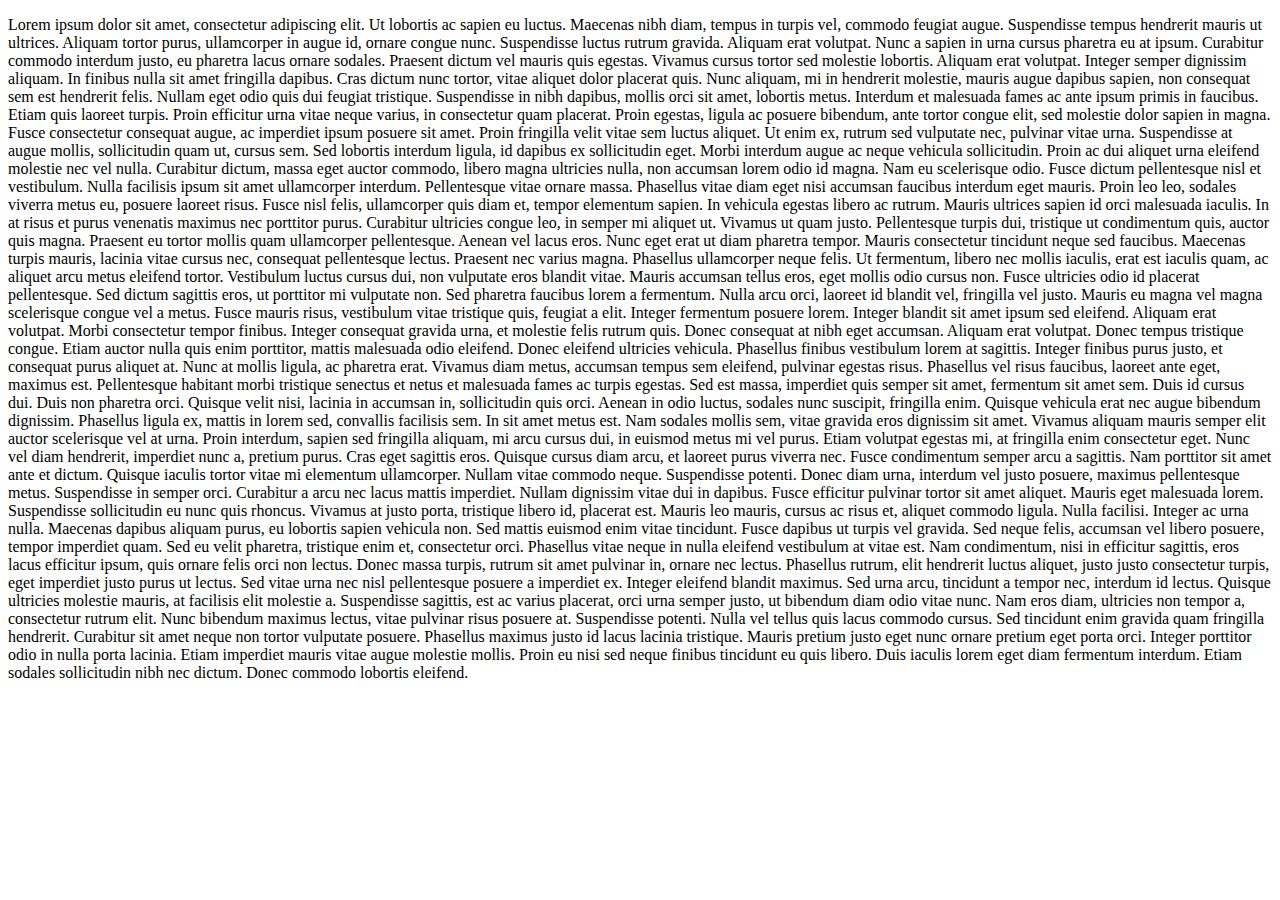
==== index.html @ 649770ff "feat: some pages basics and lorem ipsum to have something" ====
<!DOCTYPE html>
<html lang="fr">
<head>
    <meta charset="UTF-8">
    <meta name="viewport" content="width=device-width, initial-scale=1.0">
    <title>Nyx Portfolio</title>
</head>
<body id="hautDePage">
<header>
<nav id="navbar">

</nav>
</header>
<main>
<div>
    <p>


        Lorem ipsum dolor sit amet, consectetur adipiscing elit. Ut lobortis ac sapien eu luctus. Maecenas nibh diam, tempus in turpis vel, commodo feugiat augue. Suspendisse tempus hendrerit mauris ut ultrices. Aliquam tortor purus, ullamcorper in augue id, ornare congue nunc. Suspendisse luctus rutrum gravida. Aliquam erat volutpat. Nunc a sapien in urna cursus pharetra eu at ipsum. Curabitur commodo interdum justo, eu pharetra lacus ornare sodales. Praesent dictum vel mauris quis egestas. Vivamus cursus tortor sed molestie lobortis. Aliquam erat volutpat. Integer semper dignissim aliquam. In finibus nulla sit amet fringilla dapibus. Cras dictum nunc tortor, vitae aliquet dolor placerat quis.

        Nunc aliquam, mi in hendrerit molestie, mauris augue dapibus sapien, non consequat sem est hendrerit felis. Nullam eget odio quis dui feugiat tristique. Suspendisse in nibh dapibus, mollis orci sit amet, lobortis metus. Interdum et malesuada fames ac ante ipsum primis in faucibus. Etiam quis laoreet turpis. Proin efficitur urna vitae neque varius, in consectetur quam placerat. Proin egestas, ligula ac posuere bibendum, ante tortor congue elit, sed molestie dolor sapien in magna. Fusce consectetur consequat augue, ac imperdiet ipsum posuere sit amet. Proin fringilla velit vitae sem luctus aliquet.

        Ut enim ex, rutrum sed vulputate nec, pulvinar vitae urna. Suspendisse at augue mollis, sollicitudin quam ut, cursus sem. Sed lobortis interdum ligula, id dapibus ex sollicitudin eget. Morbi interdum augue ac neque vehicula sollicitudin. Proin ac dui aliquet urna eleifend molestie nec vel nulla. Curabitur dictum, massa eget auctor commodo, libero magna ultricies nulla, non accumsan lorem odio id magna. Nam eu scelerisque odio. Fusce dictum pellentesque nisl et vestibulum. Nulla facilisis ipsum sit amet ullamcorper interdum. Pellentesque vitae ornare massa. Phasellus vitae diam eget nisi accumsan faucibus interdum eget mauris. Proin leo leo, sodales viverra metus eu, posuere laoreet risus. Fusce nisl felis, ullamcorper quis diam et, tempor elementum sapien. In vehicula egestas libero ac rutrum.

        Mauris ultrices sapien id orci malesuada iaculis. In at risus et purus venenatis maximus nec porttitor purus. Curabitur ultricies congue leo, in semper mi aliquet ut. Vivamus ut quam justo. Pellentesque turpis dui, tristique ut condimentum quis, auctor quis magna. Praesent eu tortor mollis quam ullamcorper pellentesque. Aenean vel lacus eros. Nunc eget erat ut diam pharetra tempor. Mauris consectetur tincidunt neque sed faucibus. Maecenas turpis mauris, lacinia vitae cursus nec, consequat pellentesque lectus. Praesent nec varius magna. Phasellus ullamcorper neque felis. Ut fermentum, libero nec mollis iaculis, erat est iaculis quam, ac aliquet arcu metus eleifend tortor.

        Vestibulum luctus cursus dui, non vulputate eros blandit vitae. Mauris accumsan tellus eros, eget mollis odio cursus non. Fusce ultricies odio id placerat pellentesque. Sed dictum sagittis eros, ut porttitor mi vulputate non. Sed pharetra faucibus lorem a fermentum. Nulla arcu orci, laoreet id blandit vel, fringilla vel justo. Mauris eu magna vel magna scelerisque congue vel a metus. Fusce mauris risus, vestibulum vitae tristique quis, feugiat a elit. Integer fermentum posuere lorem. Integer blandit sit amet ipsum sed eleifend. Aliquam erat volutpat. Morbi consectetur tempor finibus. Integer consequat gravida urna, et molestie felis rutrum quis. Donec consequat at nibh eget accumsan. Aliquam erat volutpat.

        Donec tempus tristique congue. Etiam auctor nulla quis enim porttitor, mattis malesuada odio eleifend. Donec eleifend ultricies vehicula. Phasellus finibus vestibulum lorem at sagittis. Integer finibus purus justo, et consequat purus aliquet at. Nunc at mollis ligula, ac pharetra erat. Vivamus diam metus, accumsan tempus sem eleifend, pulvinar egestas risus. Phasellus vel risus faucibus, laoreet ante eget, maximus est. Pellentesque habitant morbi tristique senectus et netus et malesuada fames ac turpis egestas. Sed est massa, imperdiet quis semper sit amet, fermentum sit amet sem. Duis id cursus dui. Duis non pharetra orci. Quisque velit nisi, lacinia in accumsan in, sollicitudin quis orci. Aenean in odio luctus, sodales nunc suscipit, fringilla enim.

        Quisque vehicula erat nec augue bibendum dignissim. Phasellus ligula ex, mattis in lorem sed, convallis facilisis sem. In sit amet metus est. Nam sodales mollis sem, vitae gravida eros dignissim sit amet. Vivamus aliquam mauris semper elit auctor scelerisque vel at urna. Proin interdum, sapien sed fringilla aliquam, mi arcu cursus dui, in euismod metus mi vel purus. Etiam volutpat egestas mi, at fringilla enim consectetur eget. Nunc vel diam hendrerit, imperdiet nunc a, pretium purus. Cras eget sagittis eros. Quisque cursus diam arcu, et laoreet purus viverra nec. Fusce condimentum semper arcu a sagittis. Nam porttitor sit amet ante et dictum.

        Quisque iaculis tortor vitae mi elementum ullamcorper. Nullam vitae commodo neque. Suspendisse potenti. Donec diam urna, interdum vel justo posuere, maximus pellentesque metus. Suspendisse in semper orci. Curabitur a arcu nec lacus mattis imperdiet. Nullam dignissim vitae dui in dapibus. Fusce efficitur pulvinar tortor sit amet aliquet. Mauris eget malesuada lorem. Suspendisse sollicitudin eu nunc quis rhoncus. Vivamus at justo porta, tristique libero id, placerat est. Mauris leo mauris, cursus ac risus et, aliquet commodo ligula. Nulla facilisi. Integer ac urna nulla.

        Maecenas dapibus aliquam purus, eu lobortis sapien vehicula non. Sed mattis euismod enim vitae tincidunt. Fusce dapibus ut turpis vel gravida. Sed neque felis, accumsan vel libero posuere, tempor imperdiet quam. Sed eu velit pharetra, tristique enim et, consectetur orci. Phasellus vitae neque in nulla eleifend vestibulum at vitae est. Nam condimentum, nisi in efficitur sagittis, eros lacus efficitur ipsum, quis ornare felis orci non lectus. Donec massa turpis, rutrum sit amet pulvinar in, ornare nec lectus. Phasellus rutrum, elit hendrerit luctus aliquet, justo justo consectetur turpis, eget imperdiet justo purus ut lectus. Sed vitae urna nec nisl pellentesque posuere a imperdiet ex. Integer eleifend blandit maximus. Sed urna arcu, tincidunt a tempor nec, interdum id lectus. Quisque ultricies molestie mauris, at facilisis elit molestie a. Suspendisse sagittis, est ac varius placerat, orci urna semper justo, ut bibendum diam odio vitae nunc. Nam eros diam, ultricies non tempor a, consectetur rutrum elit. Nunc bibendum maximus lectus, vitae pulvinar risus posuere at.

        Suspendisse potenti. Nulla vel tellus quis lacus commodo cursus. Sed tincidunt enim gravida quam fringilla hendrerit. Curabitur sit amet neque non tortor vulputate posuere. Phasellus maximus justo id lacus lacinia tristique. Mauris pretium justo eget nunc ornare pretium eget porta orci. Integer porttitor odio in nulla porta lacinia. Etiam imperdiet mauris vitae augue molestie mollis. Proin eu nisi sed neque finibus tincidunt eu quis libero. Duis iaculis lorem eget diam fermentum interdum. Etiam sodales sollicitudin nibh nec dictum. Donec commodo lobortis eleifend.
    </p>
</div>
</main>
<footer>

</footer>
</body>
</html>
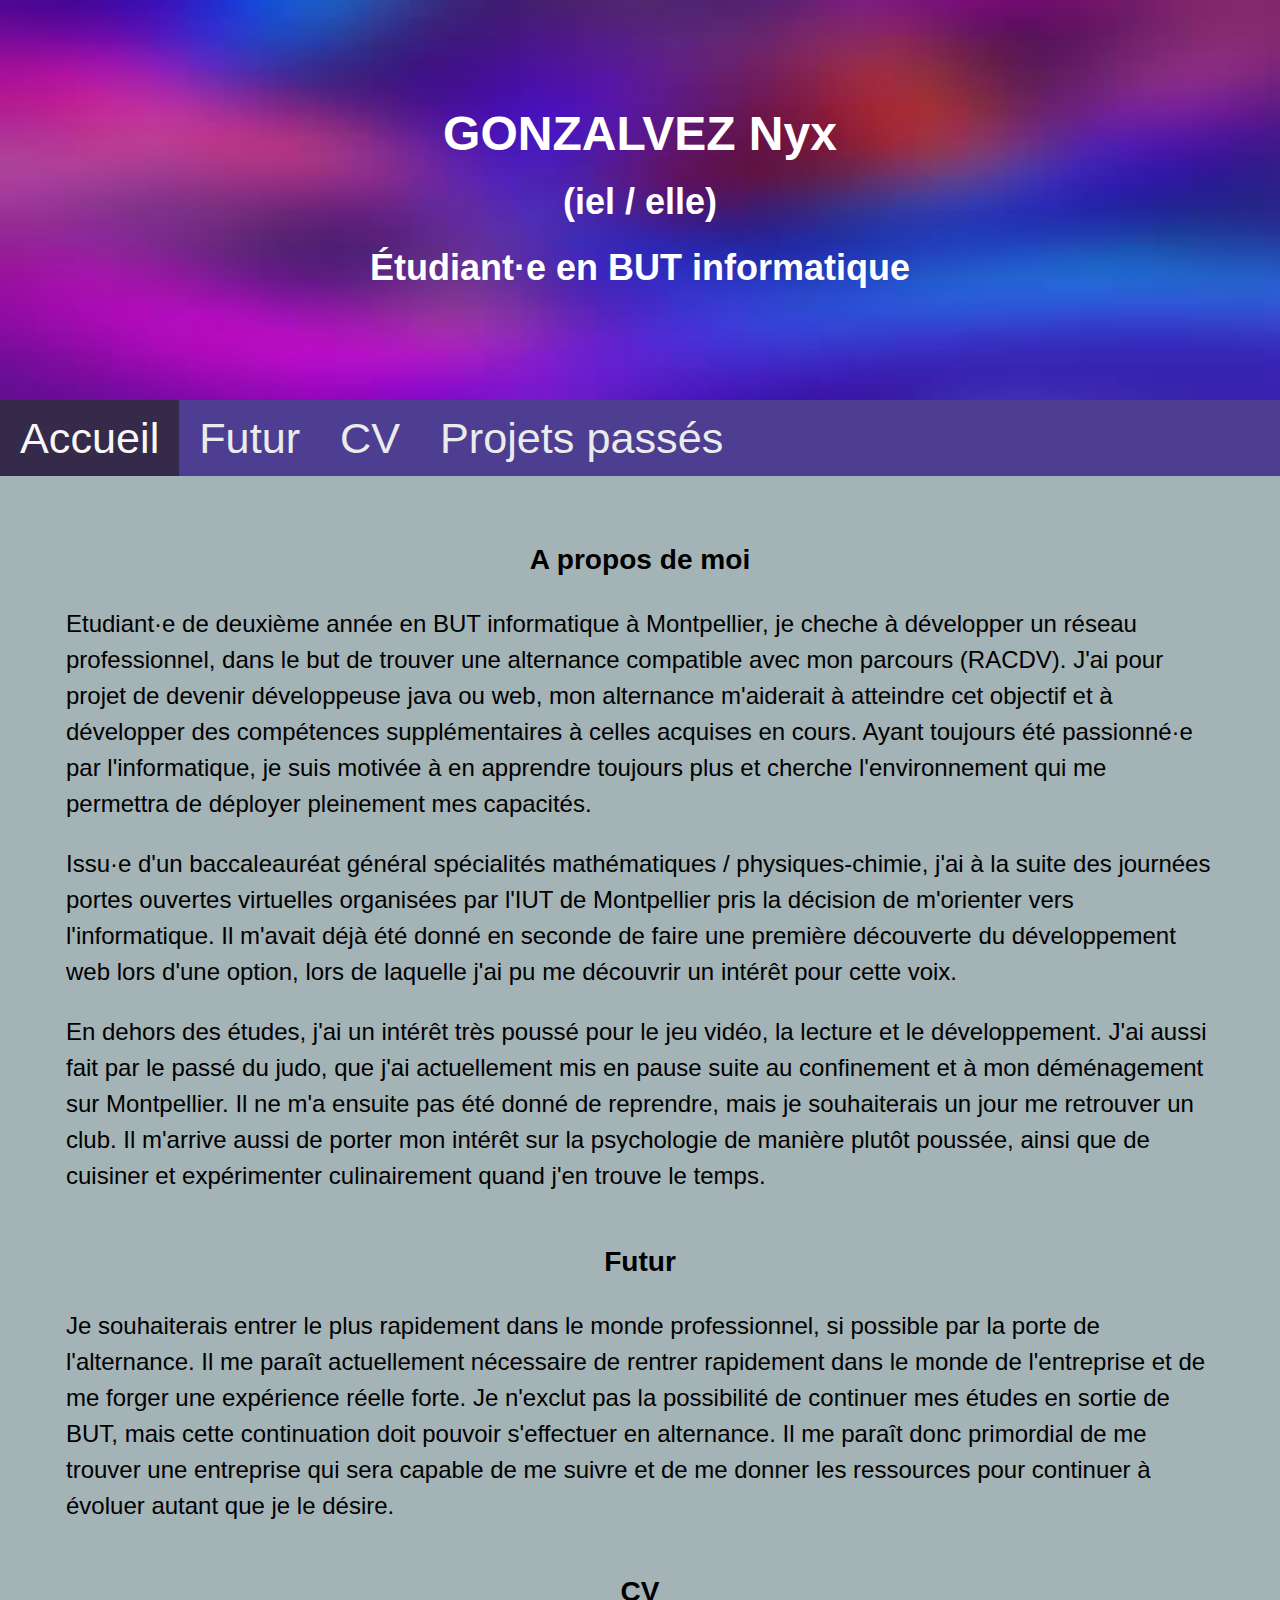
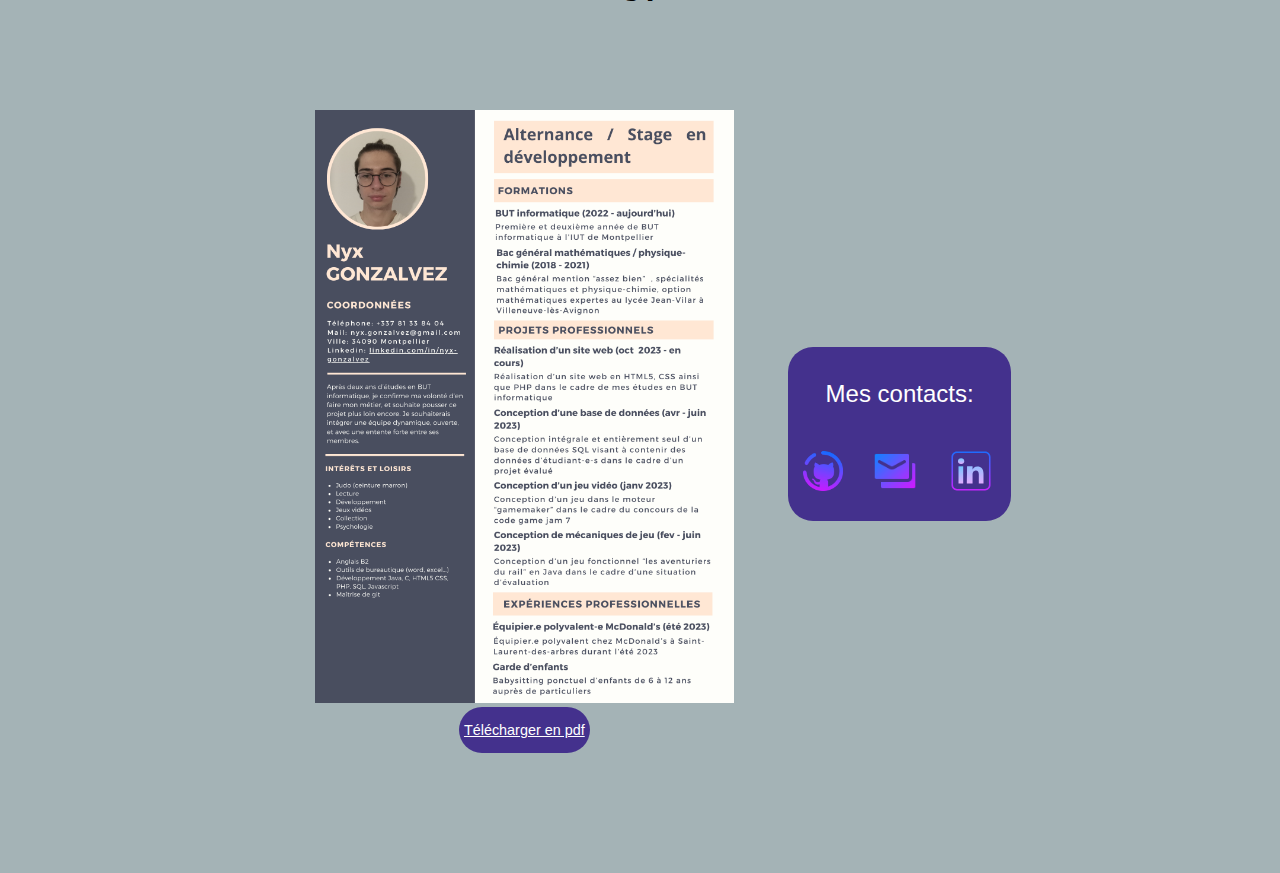
==== commit 34f77e68: "feat: website base" ====
--- a/index.html
+++ b/index.html
@@ -3,43 +3,104 @@
 <head>
     <meta charset="UTF-8">
     <meta name="viewport" content="width=device-width, initial-scale=1.0">
+    <link rel="stylesheet" type="text/css" href="ressources/css/styles.css">
     <title>Nyx Portfolio</title>
 </head>
 <body id="hautDePage">
 <header>
-<nav id="navbar">
-
-</nav>
+    <div class="top-container">
+        <img class="top-image" src="ressources/img/background.jpg" alt="" draggable="false">
+        <div class="top-content">
+            <h1>GONZALVEZ Nyx</h1>
+            <h2>(iel / elle)</h2>
+            <h2>Étudiant·e en BUT informatique</h2>
+        </div>
+    </div>
 </header>
 <main>
-<div>
-    <p>
+    <nav id="navbar">
+        <div>
+            <a class="active" href="#hautDePage">Accueil</a>
+        </div>
+        <div>
+            <a href="#futur">Futur</a>
+        </div>
+        <div>
+            <a href="#cv">CV</a>
+        </div>
+        <div>
+            <a href="index.html">Projets passés</a>
+        </div>
+    </nav>
+    <article>
+        <div>
+            <h3>A propos de moi</h3>
+            <p>
+                Etudiant·e de deuxième année en BUT informatique à Montpellier, je cheche à développer un réseau
+                professionnel, dans le but de trouver une alternance compatible avec mon
+                parcours (RACDV). J'ai pour projet de devenir développeuse java ou web, mon alternance
+                m'aiderait à atteindre cet objectif et à développer des compétences supplémentaires à celles acquises en
+                cours. Ayant toujours été passionné·e par l'informatique, je suis motivée à en apprendre toujours plus
+                et cherche l'environnement qui me permettra de déployer pleinement mes capacités.
+            </p>
 
+            <p>
+                Issu·e d'un baccaleauréat général spécialités mathématiques / physiques-chimie, j'ai à la suite des
+                journées portes ouvertes virtuelles organisées par l'IUT de Montpellier pris la décision de m'orienter
+                vers l'informatique. Il m'avait déjà été donné en seconde de faire une première découverte du
+                développement web lors d'une option, lors de laquelle j'ai pu me découvrir un intérêt pour cette voix.
+            </p>
 
-        Lorem ipsum dolor sit amet, consectetur adipiscing elit. Ut lobortis ac sapien eu luctus. Maecenas nibh diam, tempus in turpis vel, commodo feugiat augue. Suspendisse tempus hendrerit mauris ut ultrices. Aliquam tortor purus, ullamcorper in augue id, ornare congue nunc. Suspendisse luctus rutrum gravida. Aliquam erat volutpat. Nunc a sapien in urna cursus pharetra eu at ipsum. Curabitur commodo interdum justo, eu pharetra lacus ornare sodales. Praesent dictum vel mauris quis egestas. Vivamus cursus tortor sed molestie lobortis. Aliquam erat volutpat. Integer semper dignissim aliquam. In finibus nulla sit amet fringilla dapibus. Cras dictum nunc tortor, vitae aliquet dolor placerat quis.
+            <p>
+                En dehors des études, j'ai un intérêt très poussé pour le jeu vidéo, la lecture et le développement.
+                J'ai aussi fait par le passé du judo, que j'ai actuellement mis en pause suite au confinement et à mon
+                déménagement sur Montpellier. Il ne m'a ensuite pas été donné de reprendre, mais je souhaiterais un jour
+                me retrouver un club. Il m'arrive aussi de porter mon intérêt sur la psychologie de manière plutôt
+                poussée, ainsi que de cuisiner et expérimenter culinairement quand j'en trouve le temps.
+            </p>
+        </div>
 
-        Nunc aliquam, mi in hendrerit molestie, mauris augue dapibus sapien, non consequat sem est hendrerit felis. Nullam eget odio quis dui feugiat tristique. Suspendisse in nibh dapibus, mollis orci sit amet, lobortis metus. Interdum et malesuada fames ac ante ipsum primis in faucibus. Etiam quis laoreet turpis. Proin efficitur urna vitae neque varius, in consectetur quam placerat. Proin egestas, ligula ac posuere bibendum, ante tortor congue elit, sed molestie dolor sapien in magna. Fusce consectetur consequat augue, ac imperdiet ipsum posuere sit amet. Proin fringilla velit vitae sem luctus aliquet.
+        <div id="futur">
+            <h3>Futur</h3>
 
-        Ut enim ex, rutrum sed vulputate nec, pulvinar vitae urna. Suspendisse at augue mollis, sollicitudin quam ut, cursus sem. Sed lobortis interdum ligula, id dapibus ex sollicitudin eget. Morbi interdum augue ac neque vehicula sollicitudin. Proin ac dui aliquet urna eleifend molestie nec vel nulla. Curabitur dictum, massa eget auctor commodo, libero magna ultricies nulla, non accumsan lorem odio id magna. Nam eu scelerisque odio. Fusce dictum pellentesque nisl et vestibulum. Nulla facilisis ipsum sit amet ullamcorper interdum. Pellentesque vitae ornare massa. Phasellus vitae diam eget nisi accumsan faucibus interdum eget mauris. Proin leo leo, sodales viverra metus eu, posuere laoreet risus. Fusce nisl felis, ullamcorper quis diam et, tempor elementum sapien. In vehicula egestas libero ac rutrum.
+            <p>
+                Je souhaiterais entrer le plus rapidement dans le monde professionnel, si possible par la porte de
+                l'alternance. Il me paraît actuellement nécessaire de rentrer rapidement dans le monde de l'entreprise
+                et de me forger une expérience réelle forte. Je n'exclut pas la possibilité de continuer mes études en
+                sortie de BUT, mais cette continuation doit pouvoir s'effectuer en alternance. Il me paraît donc
+                primordial de me trouver une entreprise qui sera capable de me suivre et de me donner les ressources
+                pour continuer à évoluer autant que je le désire.
+            </p>
+        </div>
 
-        Mauris ultrices sapien id orci malesuada iaculis. In at risus et purus venenatis maximus nec porttitor purus. Curabitur ultricies congue leo, in semper mi aliquet ut. Vivamus ut quam justo. Pellentesque turpis dui, tristique ut condimentum quis, auctor quis magna. Praesent eu tortor mollis quam ullamcorper pellentesque. Aenean vel lacus eros. Nunc eget erat ut diam pharetra tempor. Mauris consectetur tincidunt neque sed faucibus. Maecenas turpis mauris, lacinia vitae cursus nec, consequat pellentesque lectus. Praesent nec varius magna. Phasellus ullamcorper neque felis. Ut fermentum, libero nec mollis iaculis, erat est iaculis quam, ac aliquet arcu metus eleifend tortor.
+        <div id="cv">
+            <h3>CV</h3>
 
-        Vestibulum luctus cursus dui, non vulputate eros blandit vitae. Mauris accumsan tellus eros, eget mollis odio cursus non. Fusce ultricies odio id placerat pellentesque. Sed dictum sagittis eros, ut porttitor mi vulputate non. Sed pharetra faucibus lorem a fermentum. Nulla arcu orci, laoreet id blandit vel, fringilla vel justo. Mauris eu magna vel magna scelerisque congue vel a metus. Fusce mauris risus, vestibulum vitae tristique quis, feugiat a elit. Integer fermentum posuere lorem. Integer blandit sit amet ipsum sed eleifend. Aliquam erat volutpat. Morbi consectetur tempor finibus. Integer consequat gravida urna, et molestie felis rutrum quis. Donec consequat at nibh eget accumsan. Aliquam erat volutpat.
+            <div class="cv-container">
+                <div class="cv">
+                    <img src="ressources/img/CV-Nyx.png" alt="CV de Nyx GONZALVEZ">
+                    <a class="download" href="ressources/pdf/cv-nyx.pdf" download>Télécharger en pdf</a>
+                </div>
 
-        Donec tempus tristique congue. Etiam auctor nulla quis enim porttitor, mattis malesuada odio eleifend. Donec eleifend ultricies vehicula. Phasellus finibus vestibulum lorem at sagittis. Integer finibus purus justo, et consequat purus aliquet at. Nunc at mollis ligula, ac pharetra erat. Vivamus diam metus, accumsan tempus sem eleifend, pulvinar egestas risus. Phasellus vel risus faucibus, laoreet ante eget, maximus est. Pellentesque habitant morbi tristique senectus et netus et malesuada fames ac turpis egestas. Sed est massa, imperdiet quis semper sit amet, fermentum sit amet sem. Duis id cursus dui. Duis non pharetra orci. Quisque velit nisi, lacinia in accumsan in, sollicitudin quis orci. Aenean in odio luctus, sodales nunc suscipit, fringilla enim.
+                <div class="cv-aside">
+                    <p>Mes contacts:</p>
+                    <a href="https://github.com/Nyx-go"><img class="imgContacts github" src="ressources/img/github.png"
+                                                             alt="github"></a>
+                    <a href="mailto:nyx.gonzalvez@gmail.com"><img class="imgContacts" src="ressources/img/mail.png"
+                                                                  alt="github"></a>
+                    <a href="https://www.linkedin.com/in/nyx-gonzalvez/"><img class="imgContacts"
+                                                                              src="ressources/img/Linkedin.svg"
+                                                                              alt="github"></a>
+                </div>
+            </div>
 
-        Quisque vehicula erat nec augue bibendum dignissim. Phasellus ligula ex, mattis in lorem sed, convallis facilisis sem. In sit amet metus est. Nam sodales mollis sem, vitae gravida eros dignissim sit amet. Vivamus aliquam mauris semper elit auctor scelerisque vel at urna. Proin interdum, sapien sed fringilla aliquam, mi arcu cursus dui, in euismod metus mi vel purus. Etiam volutpat egestas mi, at fringilla enim consectetur eget. Nunc vel diam hendrerit, imperdiet nunc a, pretium purus. Cras eget sagittis eros. Quisque cursus diam arcu, et laoreet purus viverra nec. Fusce condimentum semper arcu a sagittis. Nam porttitor sit amet ante et dictum.
-
-        Quisque iaculis tortor vitae mi elementum ullamcorper. Nullam vitae commodo neque. Suspendisse potenti. Donec diam urna, interdum vel justo posuere, maximus pellentesque metus. Suspendisse in semper orci. Curabitur a arcu nec lacus mattis imperdiet. Nullam dignissim vitae dui in dapibus. Fusce efficitur pulvinar tortor sit amet aliquet. Mauris eget malesuada lorem. Suspendisse sollicitudin eu nunc quis rhoncus. Vivamus at justo porta, tristique libero id, placerat est. Mauris leo mauris, cursus ac risus et, aliquet commodo ligula. Nulla facilisi. Integer ac urna nulla.
-
-        Maecenas dapibus aliquam purus, eu lobortis sapien vehicula non. Sed mattis euismod enim vitae tincidunt. Fusce dapibus ut turpis vel gravida. Sed neque felis, accumsan vel libero posuere, tempor imperdiet quam. Sed eu velit pharetra, tristique enim et, consectetur orci. Phasellus vitae neque in nulla eleifend vestibulum at vitae est. Nam condimentum, nisi in efficitur sagittis, eros lacus efficitur ipsum, quis ornare felis orci non lectus. Donec massa turpis, rutrum sit amet pulvinar in, ornare nec lectus. Phasellus rutrum, elit hendrerit luctus aliquet, justo justo consectetur turpis, eget imperdiet justo purus ut lectus. Sed vitae urna nec nisl pellentesque posuere a imperdiet ex. Integer eleifend blandit maximus. Sed urna arcu, tincidunt a tempor nec, interdum id lectus. Quisque ultricies molestie mauris, at facilisis elit molestie a. Suspendisse sagittis, est ac varius placerat, orci urna semper justo, ut bibendum diam odio vitae nunc. Nam eros diam, ultricies non tempor a, consectetur rutrum elit. Nunc bibendum maximus lectus, vitae pulvinar risus posuere at.
-
-        Suspendisse potenti. Nulla vel tellus quis lacus commodo cursus. Sed tincidunt enim gravida quam fringilla hendrerit. Curabitur sit amet neque non tortor vulputate posuere. Phasellus maximus justo id lacus lacinia tristique. Mauris pretium justo eget nunc ornare pretium eget porta orci. Integer porttitor odio in nulla porta lacinia. Etiam imperdiet mauris vitae augue molestie mollis. Proin eu nisi sed neque finibus tincidunt eu quis libero. Duis iaculis lorem eget diam fermentum interdum. Etiam sodales sollicitudin nibh nec dictum. Donec commodo lobortis eleifend.
-    </p>
-</div>
+        </div>
+    </article>
 </main>
 <footer>
 
 </footer>
+
+<script src="ressources/js/script.js"></script>
 </body>
 </html>--- a/ressources/css/styles.css
+++ b/ressources/css/styles.css
@@ -0,0 +1,131 @@
+/* Style the navbar */
+#navbar {
+    overflow: hidden;
+    background-color: #44318D;
+    opacity: 90%;
+    top: 0;
+    position: sticky;
+}
+
+/* Navbar links */
+#navbar a {
+    float: left;
+    display: block;
+    color: #f2f2f2;
+    text-align: center;
+    padding: 20px;
+    text-decoration: none;
+    font-size: 180%;
+}
+
+header {
+    top: 0;
+}
+
+#navbar a.active {
+    background-color: #2A1B3D;
+    color: white;
+}
+
+#navbar a:hover {
+    background-color:#D83F87;
+}
+
+.top-image {
+    width: 100%;
+    height: 100%;
+}
+
+.top-content {
+    text-align: center;
+    position: absolute;
+    top: 50%;
+    left:50%;
+    color: white;
+    transform: translate(-50%,-50%);
+    overflow: auto;
+}
+
+.top-container {
+    position: relative;
+    height: 400px;
+}
+
+/* Page content */
+article {
+    padding: 16px;
+    text-justify: inter-word;
+}
+
+body {
+    background-color: #A4B3B6;
+    margin: auto;
+    line-height: 150%;
+    font-family: sans-serif;
+    font-size: 150%;
+}
+
+footer {
+    background-color: #44318D;
+    display: flex;
+    align-items: center;
+    justify-content: center;
+    color: white;
+    font-size: 150%;
+}
+
+.imgContacts {
+    width: 50px;
+    height: 50px;
+    margin: 10px;
+}
+
+.imgContacts.github {
+    width: 40px;
+    height: 40px;
+    margin-bottom: 15px;
+}
+
+h3 {
+    text-align: center;
+}
+
+article div {
+    margin: 50px;
+}
+
+.cv {
+    width: 40%;
+    display: flex;
+    flex-direction: column;
+    align-items: center;
+}
+
+.cv>img {
+    width: 100%;
+}
+
+.cv-container {
+    display: flex;
+    flex-direction: row;
+    align-items: center;
+    justify-content: center;
+}
+
+.cv-aside {
+    text-align: center;
+    background-color: #44318D;
+    color: white;
+    border-radius: 25px;
+    padding: 5px;
+    margin: 4px;
+}
+
+.download {
+    font-size: 60%;
+    background-color: #44318D;
+    color: white;
+    border-radius: 25px;
+    padding: 5px;
+    margin: 4px;
+}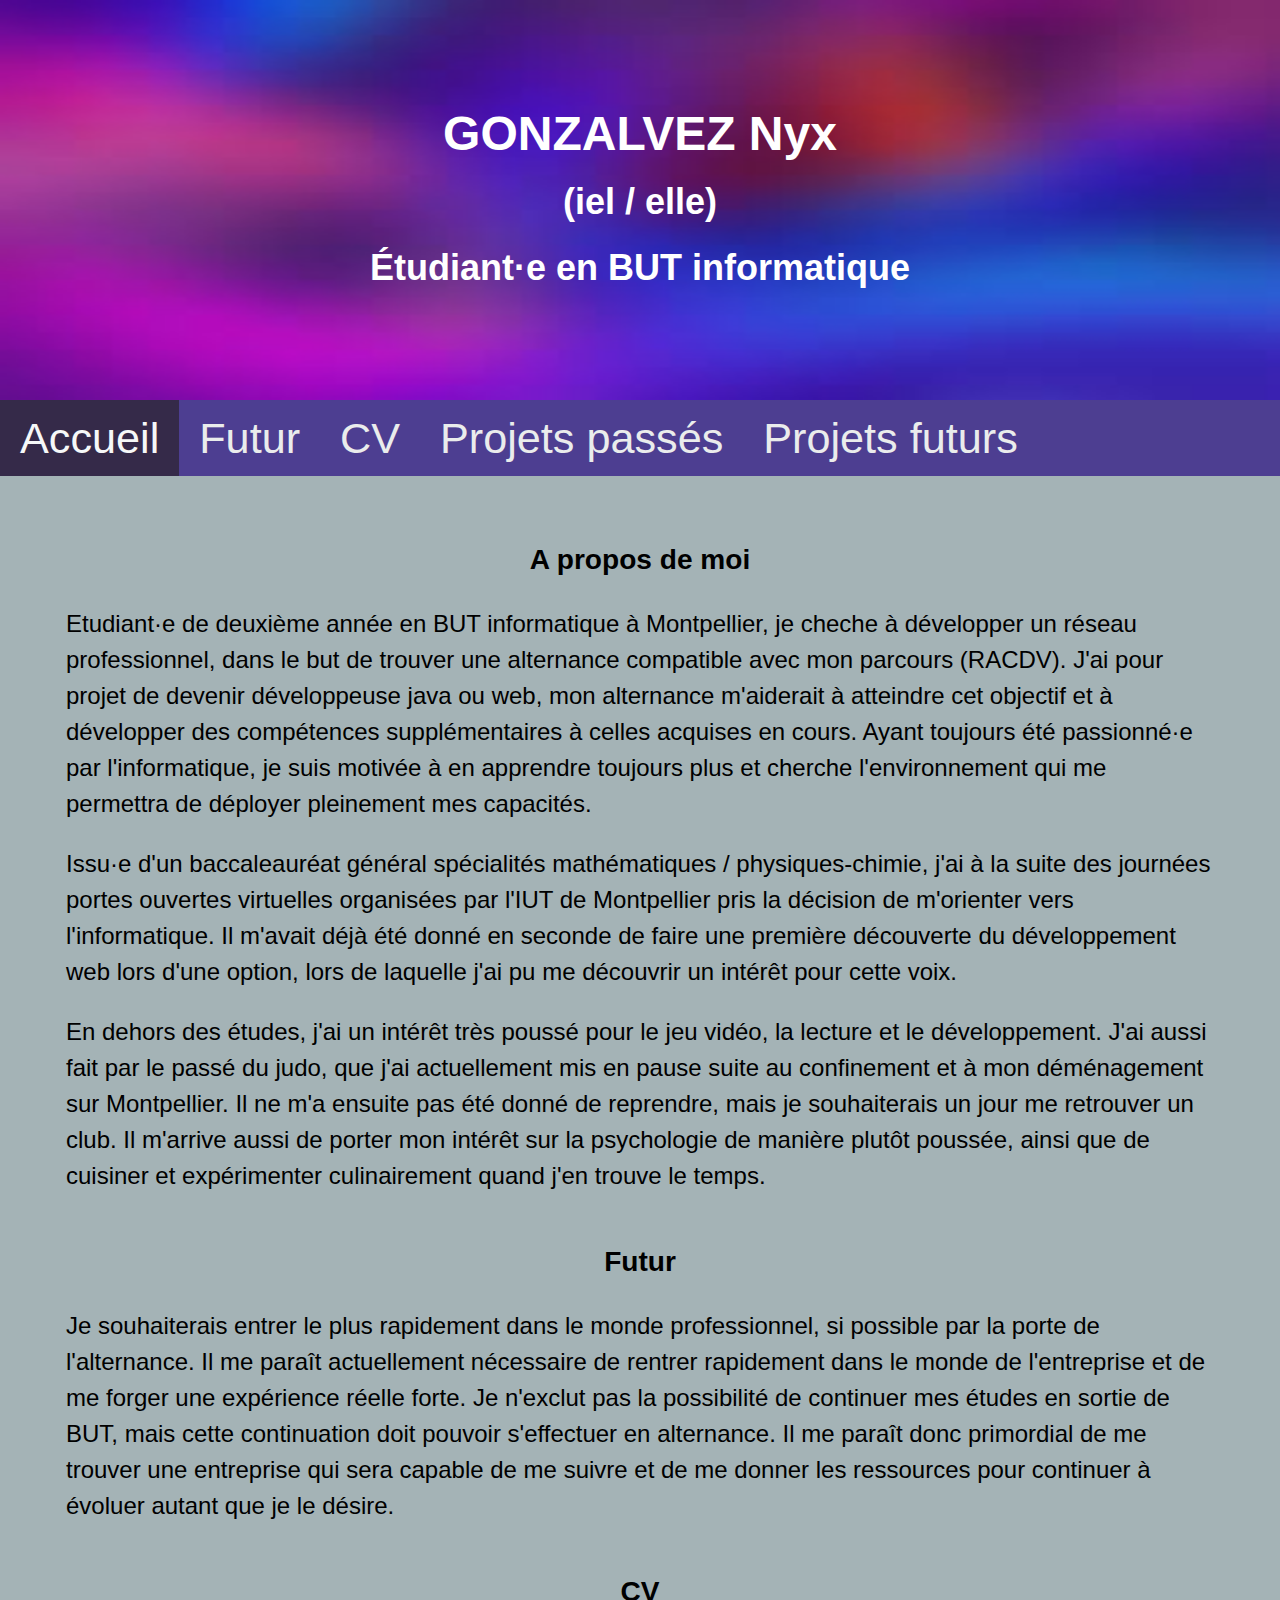
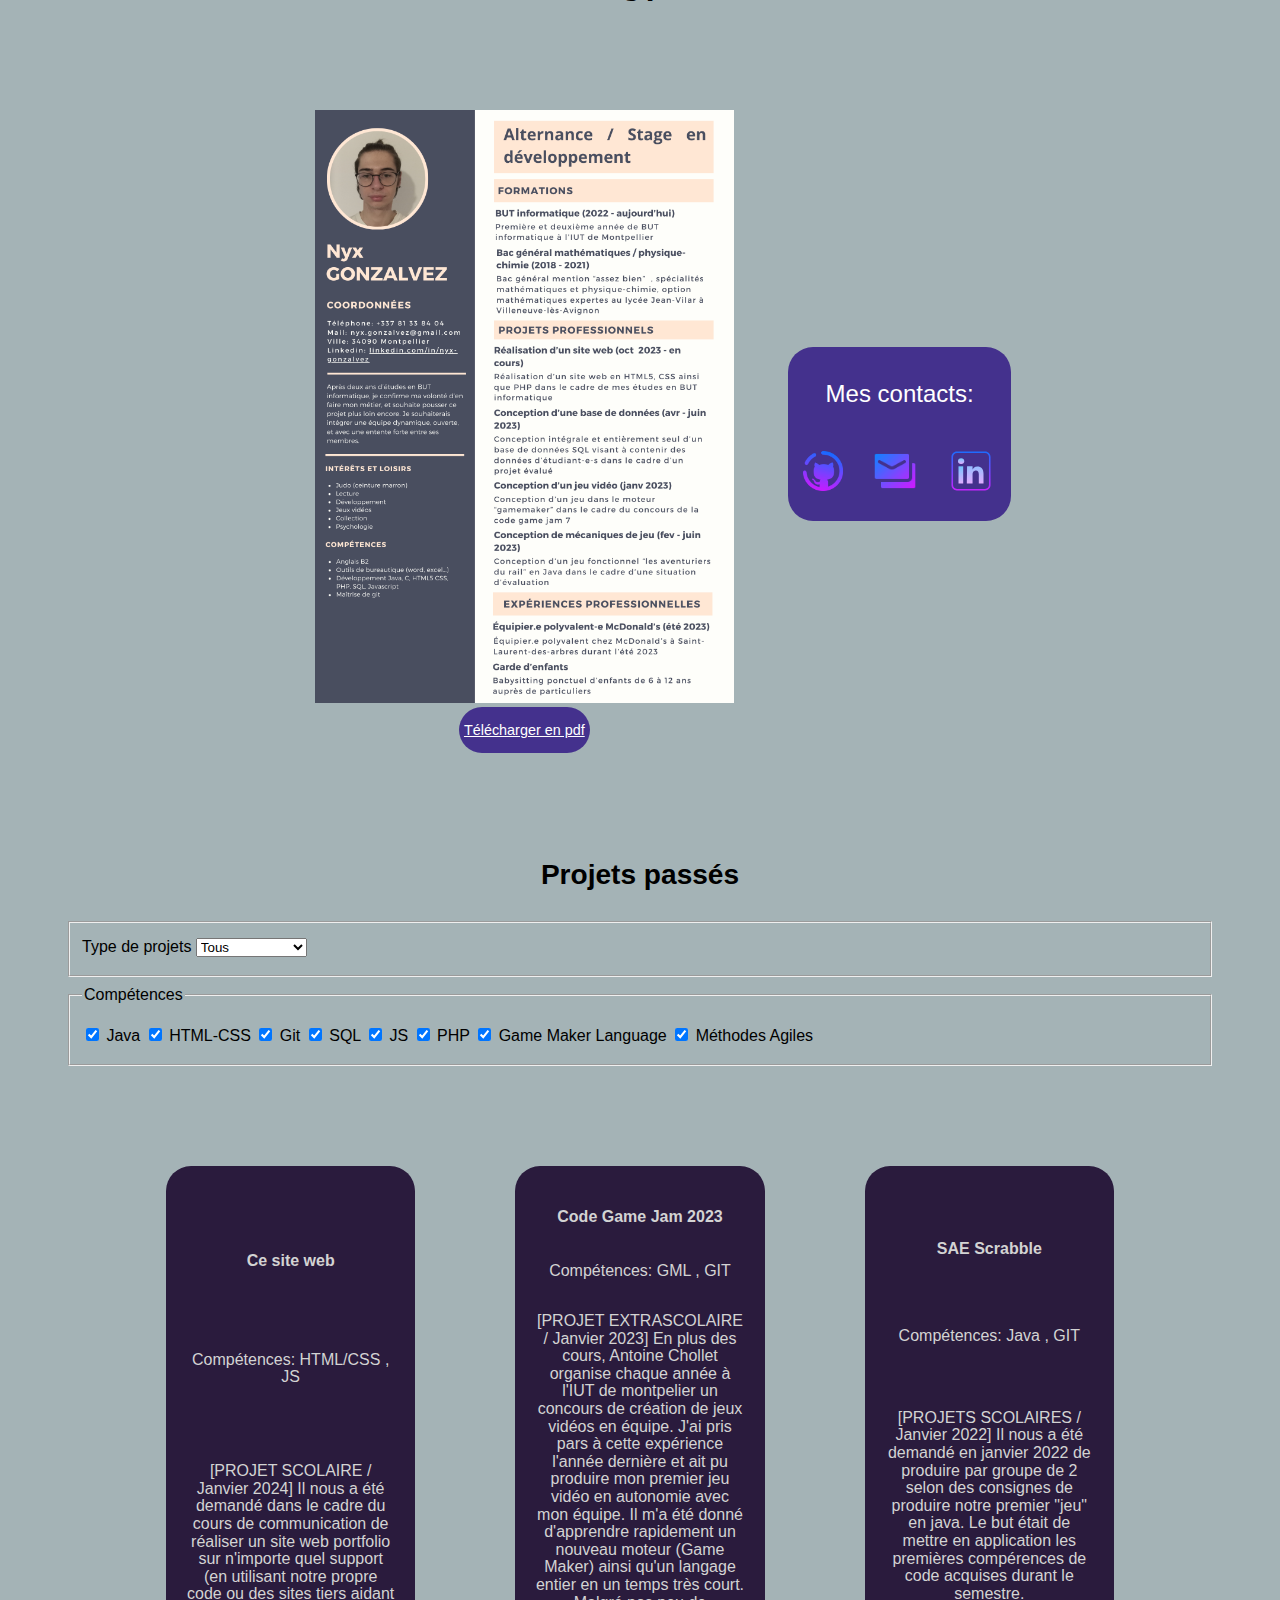
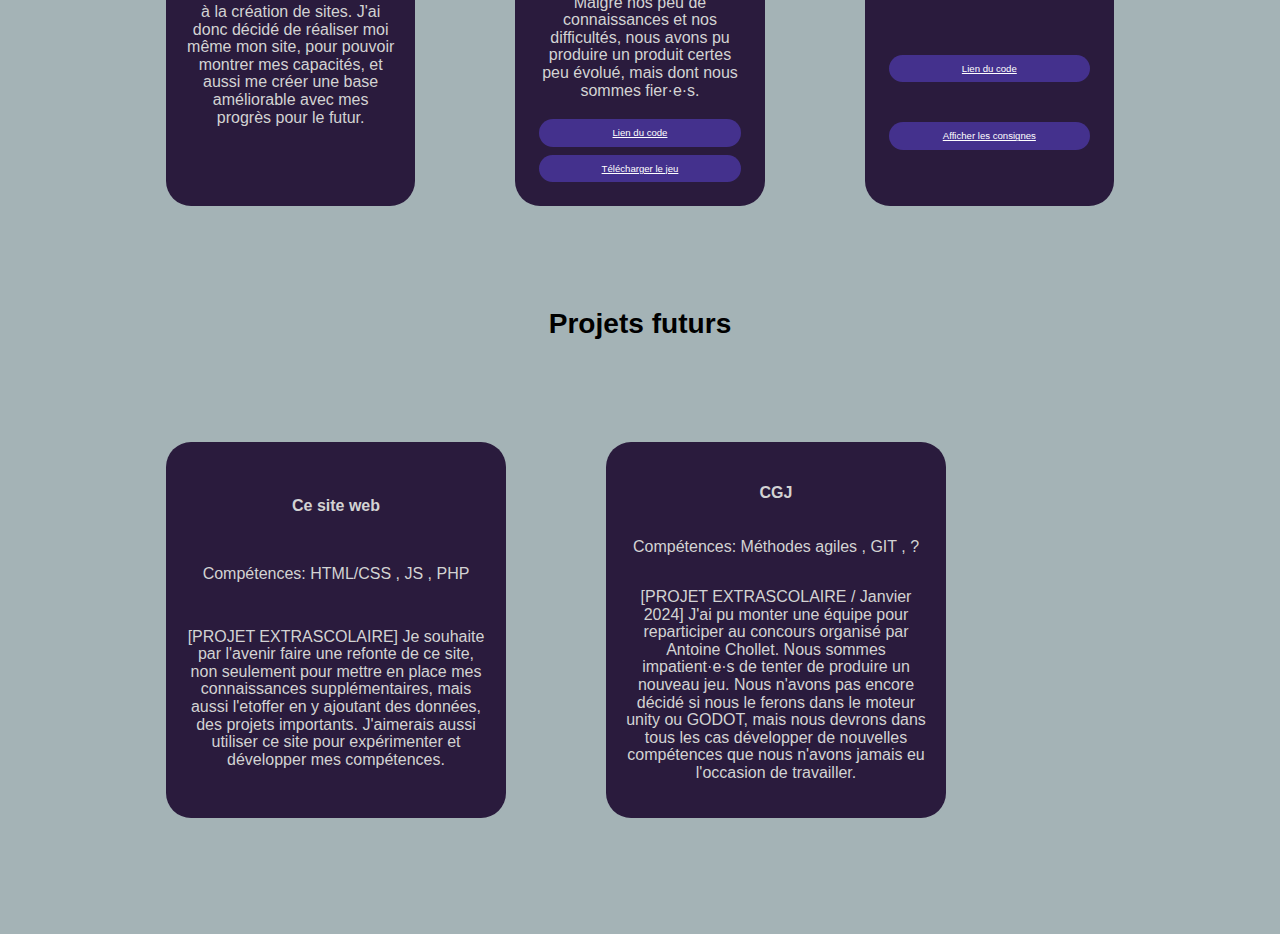
==== commit 1e5981fe: "feat: projects" ====
--- a/index.html
+++ b/index.html
@@ -29,7 +29,10 @@
             <a href="#cv">CV</a>
         </div>
         <div>
-            <a href="index.html">Projets passés</a>
+            <a href="#projetsPassés">Projets passés</a>
+        </div>
+        <div>
+            <a href="#projetsFuturs">Projets futurs</a>
         </div>
     </nav>
     <article>
@@ -79,7 +82,7 @@
             <div class="cv-container">
                 <div class="cv">
                     <img src="ressources/img/CV-Nyx.png" alt="CV de Nyx GONZALVEZ">
-                    <a class="download" href="ressources/pdf/cv-nyx.pdf" download>Télécharger en pdf</a>
+                    <a class="specialLink" href="ressources/pdf/cv-nyx.pdf" download>Télécharger en pdf</a>
                 </div>
 
                 <div class="cv-aside">
@@ -93,6 +96,129 @@
                                                                               alt="github"></a>
                 </div>
             </div>
+        </div>
+
+        <div id="projetsPassés">
+            <h3>Projets passés</h3>
+
+            <form>
+                <fieldset>
+                    <label for="type">Type de projets</label>
+                    <select id="type">
+                        <option value="Tous" selected>Tous</option>
+                        <option value="Scolaires">Scolaires</option>
+                        <option value="Extrascolaires">Extra-scolaires</option>
+                    </select>
+                </fieldset>
+
+                <fieldset>
+                    <legend>Compétences</legend>
+                    <input type="checkbox" id="Java" checked>
+                    <label for="Java">Java</label>
+                    <input type="checkbox" id="HTML-CSS" checked>
+                    <label for="HTML-CSS">HTML-CSS</label>
+                    <input type="checkbox" id="Git" checked>
+                    <label for="Git">Git</label>
+                    <input type="checkbox" id="SQL" checked>
+                    <label for="SQL">SQL</label>
+                    <input type="checkbox" id="JS" checked>
+                    <label for="JS">JS</label>
+                    <input type="checkbox" id="PHP" checked>
+                    <label for="PHP">PHP</label>
+                    <input type="checkbox" id="GML" checked>
+                    <label for="GML">Game Maker Language</label>
+                    <input type="checkbox" id="MA" checked>
+                    <label for="MA">Méthodes Agiles</label>
+                    <!--<input type="checkbox" id="">
+                    <label for=""></label>-->
+                </fieldset>
+            </form>
+
+            <div class="projectsContainer">
+                <div class="projectContainer pScolaire pHTML-CSS pJS">
+                    <h4>Ce site web</h4>
+
+                    <p class="pCompetence">Compétences: HTML/CSS , JS</p>
+
+                    <p>
+                        [PROJET SCOLAIRE / Janvier 2024] Il nous a été demandé dans le cadre du cours de communication
+                        de
+                        réaliser un site web portfolio sur n'importe quel support (en utilisant notre propre code ou des
+                        sites tiers aidant à la création de sites. J'ai donc décidé de réaliser moi même mon site, pour
+                        pouvoir montrer mes capacités, et aussi me créer une base améliorable avec mes progrès pour le
+                        futur.
+                    </p>
+                </div>
+
+                <div class="projectContainer pExtrascolaire pGML pGIT">
+                    <h4>Code Game Jam 2023</h4>
+
+                    <p class="pCompetence">Compétences: GML , GIT</p>
+
+                    <p>
+                        [PROJET EXTRASCOLAIRE / Janvier 2023] En plus des cours, Antoine Chollet organise chaque année à
+                        l'IUT de montpelier un concours de création de jeux vidéos en équipe. J'ai pris pars à cette
+                        expérience l'année dernière et ait pu produire mon premier jeu vidéo en autonomie avec mon
+                        équipe. Il m'a été donné d'apprendre rapidement un nouveau moteur (Game Maker) ainsi qu'un
+                        langage entier en un temps très court. Malgré nos peu de connaissances et nos difficultés, nous
+                        avons pu produire un produit certes peu évolué, mais dont nous sommes fier·e·s.
+                    </p>
+
+                    <a class="specialLink" href="https://github.com/Nyx-go/AEB" target="_blank">Lien du code</a>
+                    <a class="specialLink" href="ressources/projectsExampleContainer/AEB.exe" download>Télécharger le
+                        jeu</a>
+                </div>
+
+                <div class="projectContainer pScolaire pJAVA pGIT">
+                    <h4>SAE Scrabble</h4>
+
+                    <p class="pCompetence">Compétences: Java , GIT</p>
+
+                    <p>
+                        [PROJETS SCOLAIRES / Janvier 2022] Il nous a été demandé en janvier 2022 de produire par
+                        groupe de 2 selon des consignes de produire notre premier "jeu" en java. Le but était de
+                        mettre en application les premières compérences de code acquises durant le semestre.
+                    </p>
+
+                    <a class="specialLink" href="https://github.com/Nyx-go/saeScrabble" target="_blank">Lien du code</a>
+                    <a class="specialLink" href="ressources/projectsExampleContainer/scrabble.pdf" target="_blank">Afficher
+                        les consignes</a>
+                </div>
+            </div>
+        </div>
+
+        <div id="projetsFuturs">
+            <h3>Projets futurs</h3>
+
+            <div class="projectsContainer">
+                <div class="projectContainer">
+                    <h4>Ce site web</h4>
+
+                    <p class="pCompetence">Compétences: HTML/CSS , JS , PHP</p>
+
+                    <p>
+                        [PROJET EXTRASCOLAIRE] Je souhaite par l'avenir faire une refonte de ce site, non seulement pour
+                        mettre en place mes connaissances supplémentaires, mais aussi l'etoffer en y ajoutant des
+                        données, des projets importants. J'aimerais aussi utiliser ce site pour expérimenter et
+                        développer mes compétences.
+                    </p>
+                </div>
+
+                <div class="projectContainer">
+                    <h4>CGJ</h4>
+
+                    <p class="pCompetence">Compétences: Méthodes agiles , GIT , ?</p>
+
+                    <p>
+                        [PROJET EXTRASCOLAIRE / Janvier 2024] J'ai pu monter une équipe pour reparticiper au concours
+                        organisé par Antoine Chollet. Nous sommes impatient·e·s de tenter de produire un nouveau jeu.
+                        Nous n'avons pas encore décidé si nous le ferons dans le moteur unity ou GODOT, mais nous
+                        devrons dans tous les cas développer de nouvelles compétences que nous n'avons jamais eu
+                        l'occasion de travailler.
+                    </p>
+                </div>
+            </div>
+
 
         </div>
     </article>
--- a/ressources/css/styles.css
+++ b/ressources/css/styles.css
@@ -121,11 +121,33 @@
     margin: 4px;
 }
 
-.download {
+.specialLink {
     font-size: 60%;
     background-color: #44318D;
     color: white;
     border-radius: 25px;
     padding: 5px;
     margin: 4px;
+}
+
+.projectsContainer {
+    font-size: 16px;
+    line-height: 110%;
+    display: flex;
+}
+
+.projectContainer {
+    width: 300px;
+    display: flex;
+    flex-direction: column;
+    text-align: center;
+    background-color: #2A1B3D;
+    padding: 20px;
+    border-radius: 25px;
+    color: lightgray;
+    justify-content: space-evenly;
+}
+
+form {
+    font-size: 16px;
 }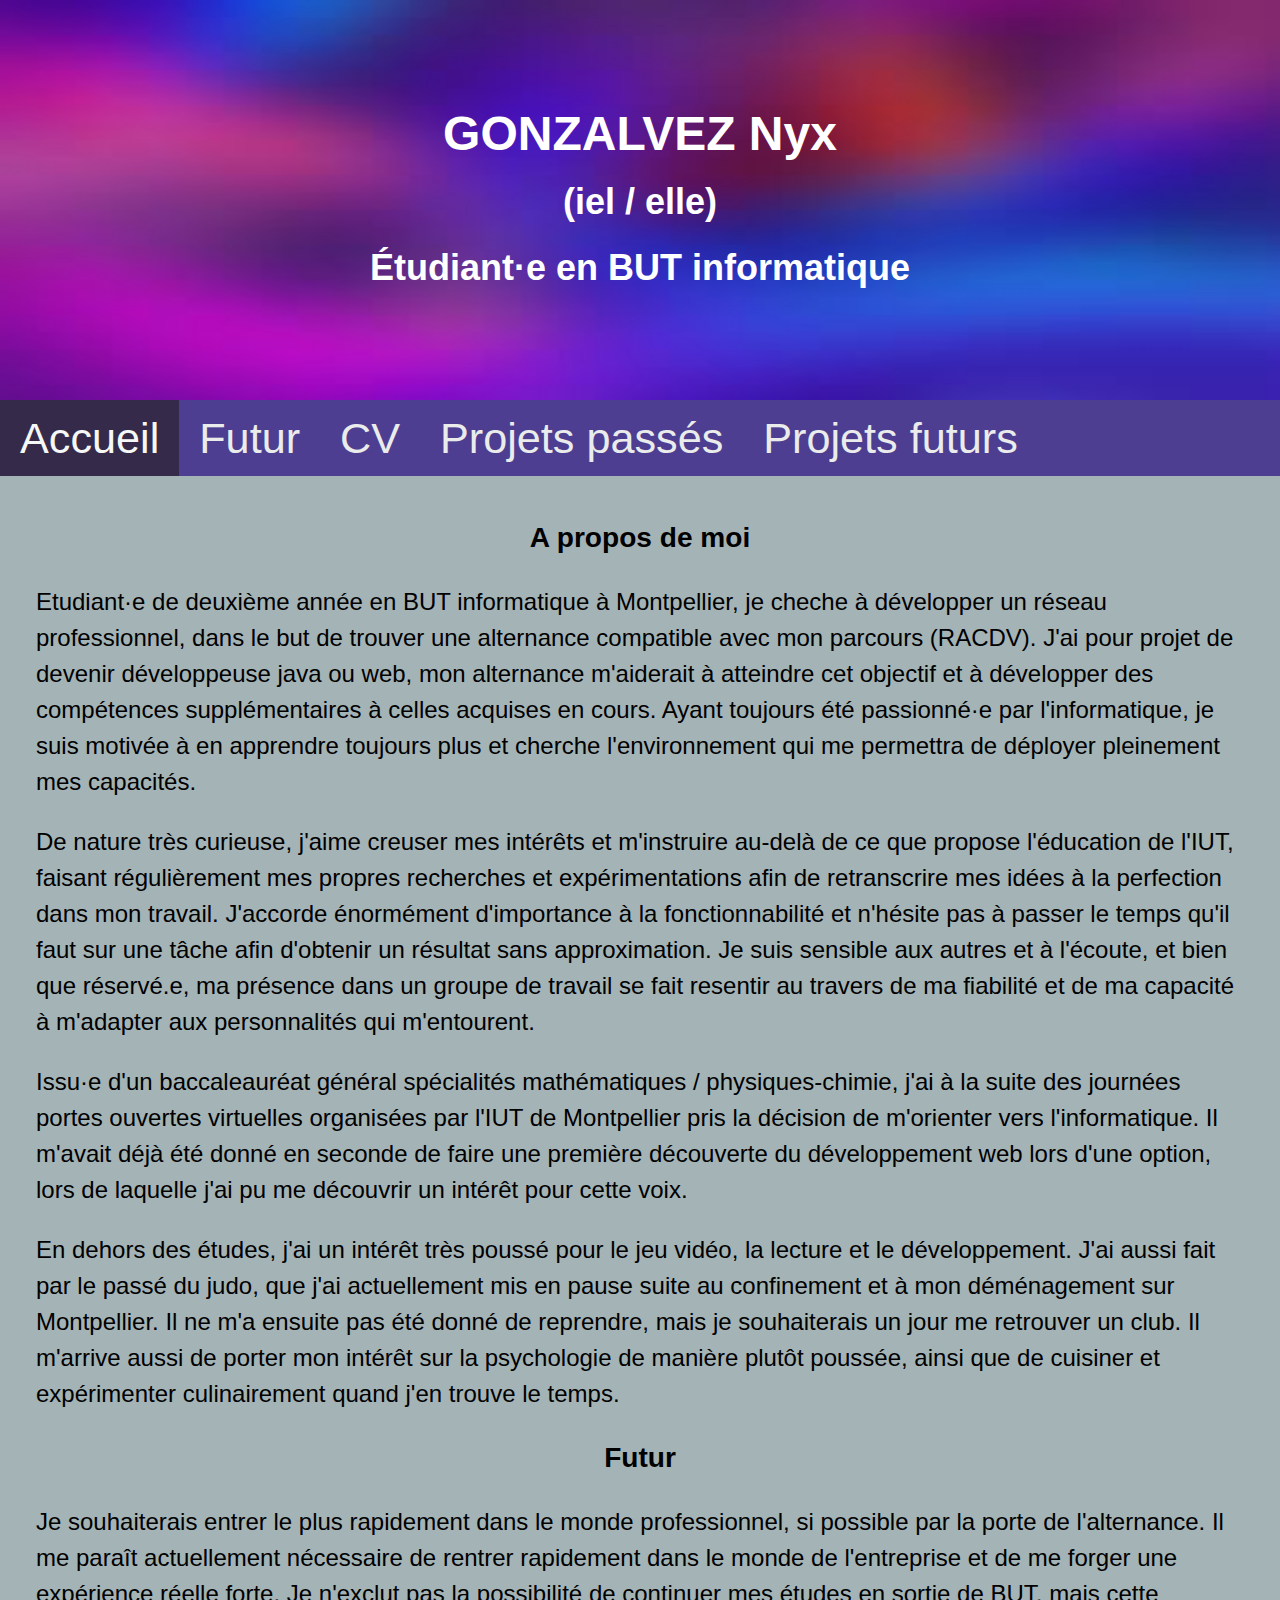
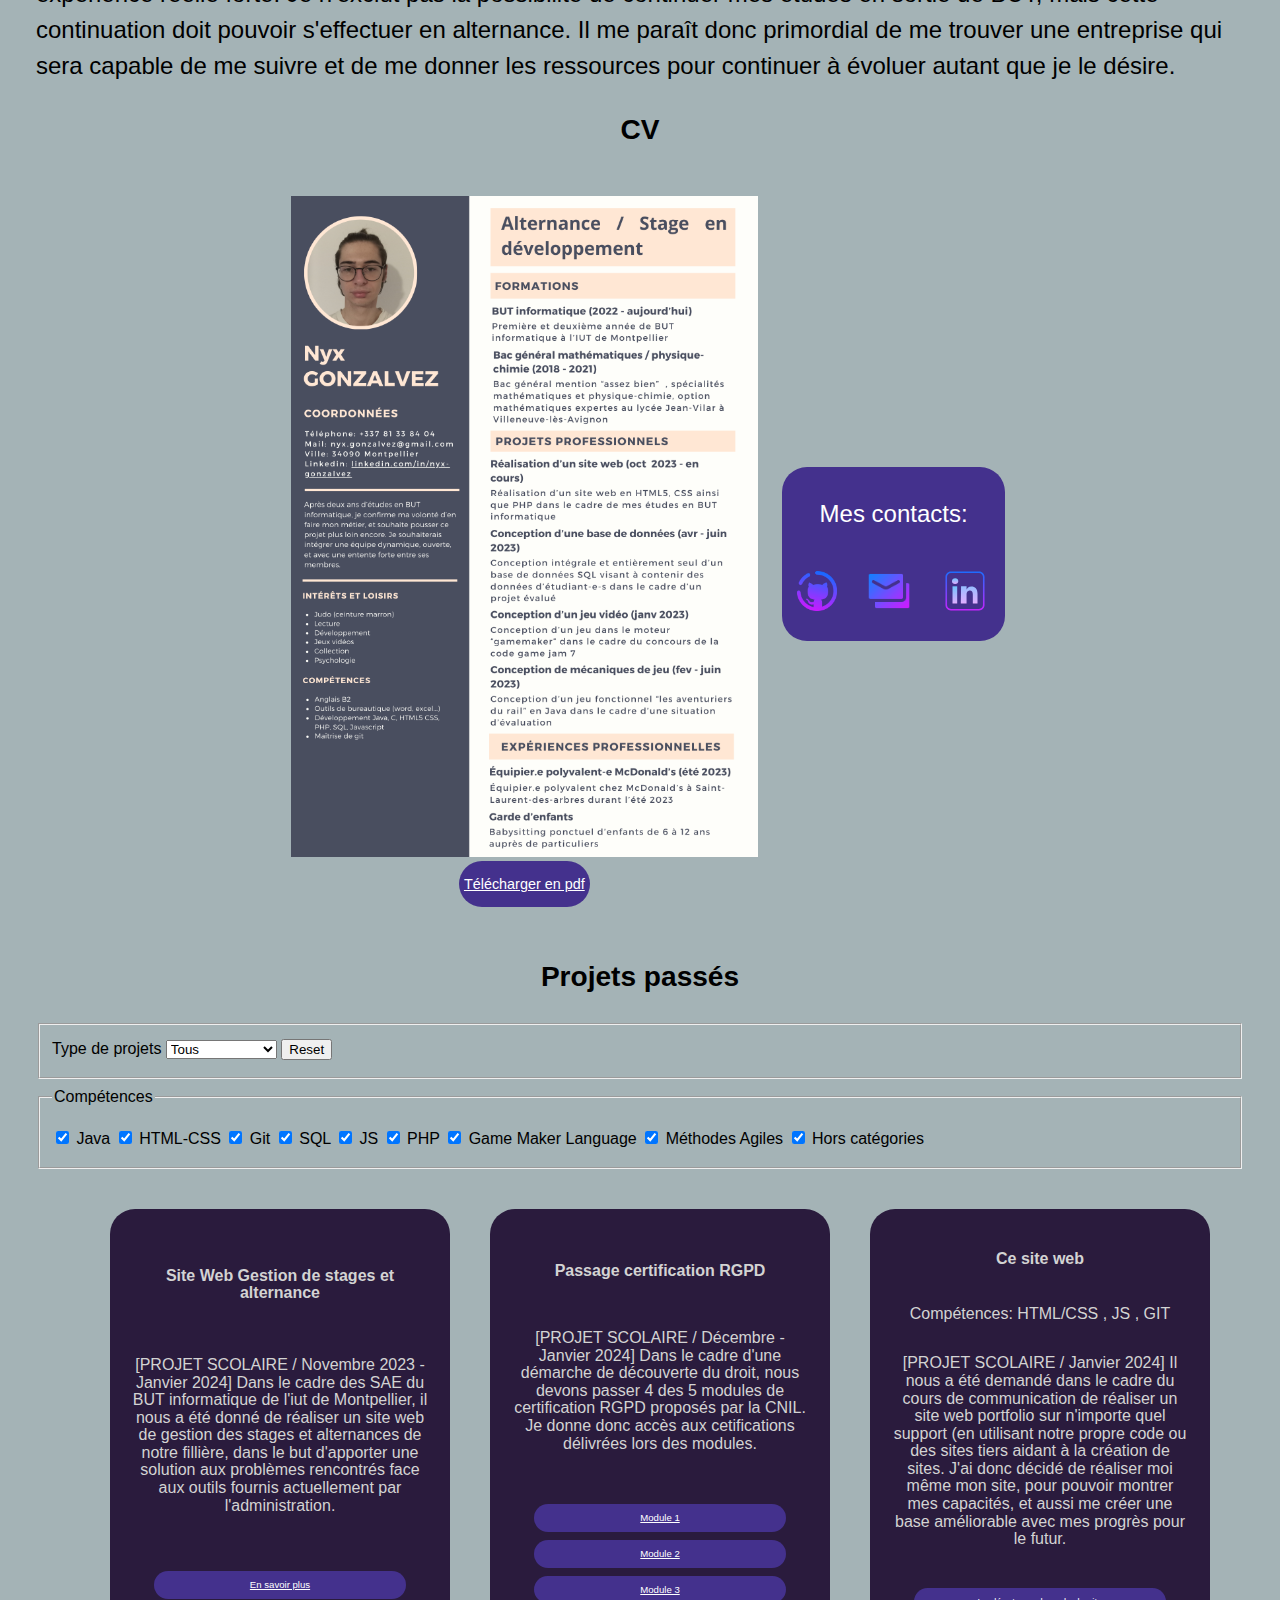
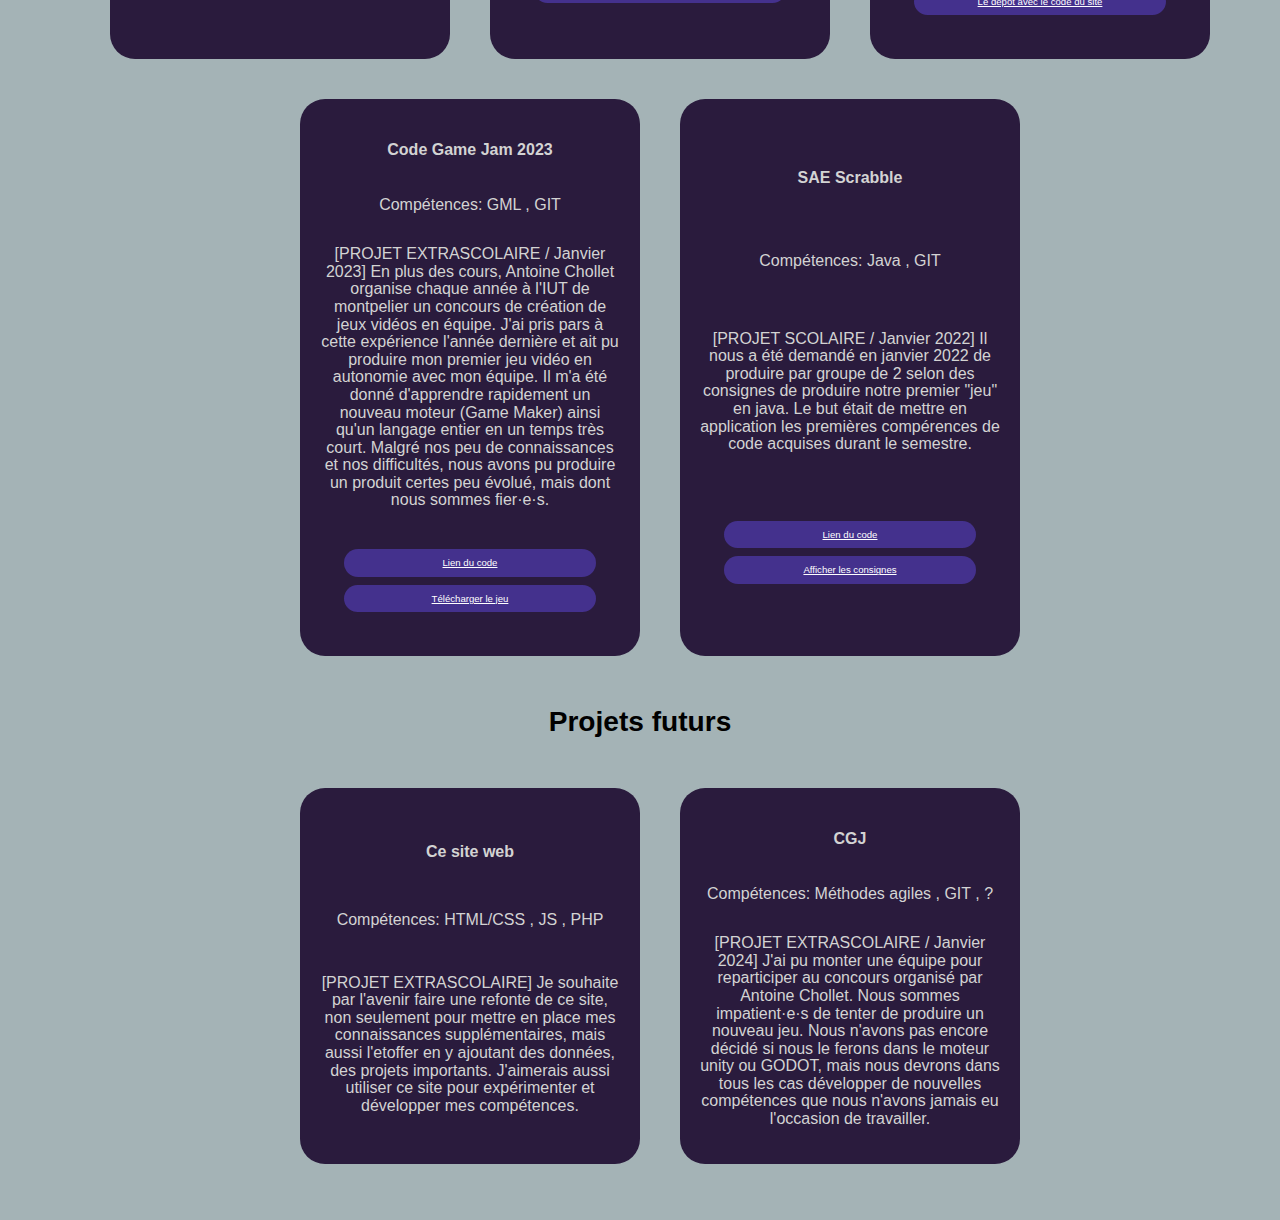
==== commit dd96bd17: "feat: mmenu burger et ajout d'un projet" ====
--- a/index.html
+++ b/index.html
@@ -2,7 +2,6 @@
 <html lang="fr">
 <head>
     <meta charset="UTF-8">
-    <meta name="viewport" content="width=device-width, initial-scale=1.0">
     <link rel="stylesheet" type="text/css" href="ressources/css/styles.css">
     <title>Nyx Portfolio</title>
 </head>
@@ -19,22 +18,34 @@
 </header>
 <main>
     <nav id="navbar">
-        <div>
+        <div id="navNonSmall">
+            <div>
+                <a class="active" href="#hautDePage">Accueil</a>
+            </div>
+            <div>
+                <a href="#futur">Futur</a>
+            </div>
+            <div>
+                <a href="#cv">CV</a>
+            </div>
+            <div>
+                <a href="#projetsPasses">Projets passés</a>
+            </div>
+            <div>
+                <a href="#projetsFuturs">Projets futurs</a>
+            </div>
+        </div>
+    </nav>
+    <div id="navSmall">
+        <img id="menuBurgerIcon" src="ressources/img/Design_plat_Menu.svg" alt="menuBurger">
+        <div class="burger">
             <a class="active" href="#hautDePage">Accueil</a>
-        </div>
-        <div>
             <a href="#futur">Futur</a>
-        </div>
-        <div>
             <a href="#cv">CV</a>
-        </div>
-        <div>
-            <a href="#projetsPassés">Projets passés</a>
-        </div>
-        <div>
+            <a href="#projetsPasses">Projets passés</a>
             <a href="#projetsFuturs">Projets futurs</a>
         </div>
-    </nav>
+    </div>
     <article>
         <div>
             <h3>A propos de moi</h3>
@@ -45,6 +56,16 @@
                 m'aiderait à atteindre cet objectif et à développer des compétences supplémentaires à celles acquises en
                 cours. Ayant toujours été passionné·e par l'informatique, je suis motivée à en apprendre toujours plus
                 et cherche l'environnement qui me permettra de déployer pleinement mes capacités.
+            </p>
+
+            <p>
+                De nature très curieuse, j'aime creuser mes intérêts et m'instruire au-delà de ce que propose
+                l'éducation de l'IUT, faisant régulièrement mes propres recherches et expérimentations afin de
+                retranscrire mes idées à la perfection dans mon travail. J'accorde énormément d'importance à la
+                fonctionnabilité et n'hésite pas à passer le temps qu'il faut sur une tâche afin d'obtenir un résultat
+                sans approximation. Je suis sensible aux autres et à l'écoute, et bien que réservé.e, ma présence dans
+                un groupe de travail se fait resentir au travers de ma fiabilité et de ma capacité à m'adapter aux
+                personnalités qui m'entourent.
             </p>
 
             <p>
@@ -98,47 +119,88 @@
             </div>
         </div>
 
-        <div id="projetsPassés">
+        <div id="projetsPasses">
             <h3>Projets passés</h3>
 
             <form>
                 <fieldset>
                     <label for="type">Type de projets</label>
                     <select id="type">
-                        <option value="Tous" selected>Tous</option>
-                        <option value="Scolaires">Scolaires</option>
-                        <option value="Extrascolaires">Extra-scolaires</option>
+                        <option value="tous" selected>Tous</option>
+                        <option value="pScolaire">Scolaires</option>
+                        <option value="pExtrascolaire">Extra-scolaires</option>
                     </select>
+                    <input type="reset" value="Reset"/>
                 </fieldset>
 
                 <fieldset>
                     <legend>Compétences</legend>
-                    <input type="checkbox" id="Java" checked>
-                    <label for="Java">Java</label>
-                    <input type="checkbox" id="HTML-CSS" checked>
-                    <label for="HTML-CSS">HTML-CSS</label>
-                    <input type="checkbox" id="Git" checked>
-                    <label for="Git">Git</label>
-                    <input type="checkbox" id="SQL" checked>
-                    <label for="SQL">SQL</label>
-                    <input type="checkbox" id="JS" checked>
-                    <label for="JS">JS</label>
-                    <input type="checkbox" id="PHP" checked>
-                    <label for="PHP">PHP</label>
-                    <input type="checkbox" id="GML" checked>
-                    <label for="GML">Game Maker Language</label>
-                    <input type="checkbox" id="MA" checked>
-                    <label for="MA">Méthodes Agiles</label>
+                    <input type="checkbox" id="pJava" checked onclick="pastProjectsSkillsUpdate(this)">
+                    <label for="pJava">Java</label>
+                    <input type="checkbox" id="pHTML-CSS" checked onclick="pastProjectsSkillsUpdate(this)">
+                    <label for="pHTML-CSS">HTML-CSS</label>
+                    <input type="checkbox" id="pGit" checked onclick="pastProjectsSkillsUpdate(this)">
+                    <label for="pGit">Git</label>
+                    <input type="checkbox" id="pSQL" checked onclick="pastProjectsSkillsUpdate(this)">
+                    <label for="pSQL">SQL</label>
+                    <input type="checkbox" id="pJS" checked onclick="pastProjectsSkillsUpdate(this)">
+                    <label for="pJS">JS</label>
+                    <input type="checkbox" id="pPHP" checked onclick="pastProjectsSkillsUpdate(this)">
+                    <label for="pPHP">PHP</label>
+                    <input type="checkbox" id="pGML" checked onclick="pastProjectsSkillsUpdate(this)">
+                    <label for="pGML">Game Maker Language</label>
+                    <input type="checkbox" id="pMA" checked onclick="pastProjectsSkillsUpdate(this)">
+                    <label for="pMA">Méthodes Agiles</label>
+                    <input type="checkbox" id="pAutre" checked onclick="pastProjectsSkillsUpdate(this)">
+                    <label for="pAutre">Hors catégories</label>
                     <!--<input type="checkbox" id="">
                     <label for=""></label>-->
                 </fieldset>
             </form>
 
-            <div class="projectsContainer">
-                <div class="projectContainer pScolaire pHTML-CSS pJS">
+            <div class="projectsContainer pPast">
+                <div class="hidden" hidden="hidden">
+                    <p>Aucune correspondance</p>
+                </div>
+
+                <div class="projectContainer pScolaire pHTML-CSS pGit pSQL pJS pPHP pMA">
+                    <h4>Site Web Gestion de stages et alternance</h4>
+
+                    <p>
+                        [PROJET SCOLAIRE / Novembre 2023 - Janvier 2024] Dans le cadre des SAE du BUT informatique de
+                        l'iut de Montpellier, il nous a été donné de réaliser un site web de gestion des stages et
+                        alternances de notre fillière, dans le but d'apporter une solution aux problèmes rencontrés face
+                        aux outils fournis actuellement par l'administration.
+                    </p>
+
+                    <div>
+                        <a class="specialLink" href="">En savoir plus</a>
+                    </div>
+                </div>
+
+                <div class="projectContainer pScolaire pAutre">
+                    <h4>Passage certification RGPD</h4>
+
+                    <p>
+                        [PROJET SCOLAIRE / Décembre - Janvier 2024] Dans le cadre d'une démarche de découverte du droit,
+                        nous devons passer 4 des 5 modules de certification RGPD proposés par la CNIL. Je donne donc
+                        accès aux cetifications délivrées lors des modules.
+                    </p>
+
+                    <div>
+                        <a class="specialLink" href="ressources/projectsExampleContainer/RGPD/mod1.pdf" target="_blank">Module
+                            1</a>
+                        <a class="specialLink" href="ressources/projectsExampleContainer/RGPD/mod2.pdf" target="_blank">Module
+                            2</a>
+                        <a class="specialLink" href="ressources/projectsExampleContainer/RGPD/mod3.pdf" target="_blank">Module
+                            3</a>
+                    </div>
+                </div>
+
+                <div class="projectContainer pScolaire pHTML-CSS pJS pGit">
                     <h4>Ce site web</h4>
 
-                    <p class="pCompetence">Compétences: HTML/CSS , JS</p>
+                    <p class="pCompetence">Compétences: HTML/CSS , JS , GIT</p>
 
                     <p>
                         [PROJET SCOLAIRE / Janvier 2024] Il nous a été demandé dans le cadre du cours de communication
@@ -148,9 +210,14 @@
                         pouvoir montrer mes capacités, et aussi me créer une base améliorable avec mes progrès pour le
                         futur.
                     </p>
-                </div>
-
-                <div class="projectContainer pExtrascolaire pGML pGIT">
+
+                    <div>
+                        <a class="specialLink" href="https://github.com/Nyx-go/nyx-go.github.io" target="_blank">Le
+                            dépot avec le code du site</a>
+                    </div>
+                </div>
+
+                <div class="projectContainer pExtrascolaire pGML pGit">
                     <h4>Code Game Jam 2023</h4>
 
                     <p class="pCompetence">Compétences: GML , GIT</p>
@@ -164,25 +231,33 @@
                         avons pu produire un produit certes peu évolué, mais dont nous sommes fier·e·s.
                     </p>
 
-                    <a class="specialLink" href="https://github.com/Nyx-go/AEB" target="_blank">Lien du code</a>
-                    <a class="specialLink" href="ressources/projectsExampleContainer/AEB.exe" download>Télécharger le
-                        jeu</a>
-                </div>
-
-                <div class="projectContainer pScolaire pJAVA pGIT">
+                    <div>
+                        <a class="specialLink" href="https://github.com/Nyx-go/AEB" target="_blank">Lien du code</a>
+                        <a class="specialLink" href="ressources/projectsExampleContainer/AEB.exe" download>Télécharger
+                            le
+                            jeu</a>
+                    </div>
+
+                </div>
+
+                <div class="projectContainer pScolaire pJava pGit">
                     <h4>SAE Scrabble</h4>
 
                     <p class="pCompetence">Compétences: Java , GIT</p>
 
                     <p>
-                        [PROJETS SCOLAIRES / Janvier 2022] Il nous a été demandé en janvier 2022 de produire par
+                        [PROJET SCOLAIRE / Janvier 2022] Il nous a été demandé en janvier 2022 de produire par
                         groupe de 2 selon des consignes de produire notre premier "jeu" en java. Le but était de
                         mettre en application les premières compérences de code acquises durant le semestre.
                     </p>
 
-                    <a class="specialLink" href="https://github.com/Nyx-go/saeScrabble" target="_blank">Lien du code</a>
-                    <a class="specialLink" href="ressources/projectsExampleContainer/scrabble.pdf" target="_blank">Afficher
-                        les consignes</a>
+                    <div>
+                        <a class="specialLink" href="https://github.com/Nyx-go/saeScrabble" target="_blank">Lien du
+                            code</a>
+                        <a class="specialLink" href="ressources/projectsExampleContainer/scrabble.pdf" target="_blank">Afficher
+                            les consignes</a>
+                    </div>
+
                 </div>
             </div>
         </div>
--- a/ressources/css/styles.css
+++ b/ressources/css/styles.css
@@ -91,7 +91,7 @@
 }
 
 article div {
-    margin: 50px;
+    margin: 20px;
 }
 
 .cv {
@@ -134,20 +134,75 @@
     font-size: 16px;
     line-height: 110%;
     display: flex;
-}
-
-.projectContainer {
+    flex-wrap: wrap;
+    width: 100%;
+    justify-content: center;
+}
+
+.projectsContainer > div.projectContainer {
     width: 300px;
+    min-width: 300px;
     display: flex;
     flex-direction: column;
+    justify-content: space-evenly;
     text-align: center;
     background-color: #2A1B3D;
     padding: 20px;
     border-radius: 25px;
     color: lightgray;
-    justify-content: space-evenly;
+}
+
+.projectContainer>div {
+    display: flex;
+    flex-direction: column;
 }
 
 form {
     font-size: 16px;
+}
+
+#menuBurgerIcon {
+    width: 50px;
+    margin: 10px;
+}
+
+#navSmall {
+    display: none;
+}
+
+@media (max-width: 1060px) {
+    #navNonSmall {
+        display: none;
+    }
+
+    #navSmall {
+        display: flex;
+        flex-direction: row-reverse;
+        position: fixed;
+        right: 20px;
+        top: 20px;
+    }
+
+    .burger {
+        display: flex;
+        flex-direction: column;
+        position: absolute;
+        top: 50px;
+    }
+
+    #navSmall a {
+        display: none;
+        border: solid #2A1B3D;
+        padding: 5px;
+        color: white;
+        background-color: #44318D;
+    }
+
+    #navSmall:hover a {
+        display: flex;
+    }
+
+    #menuBurgerIcon {
+        margin-bottom: 50px;
+    }
 }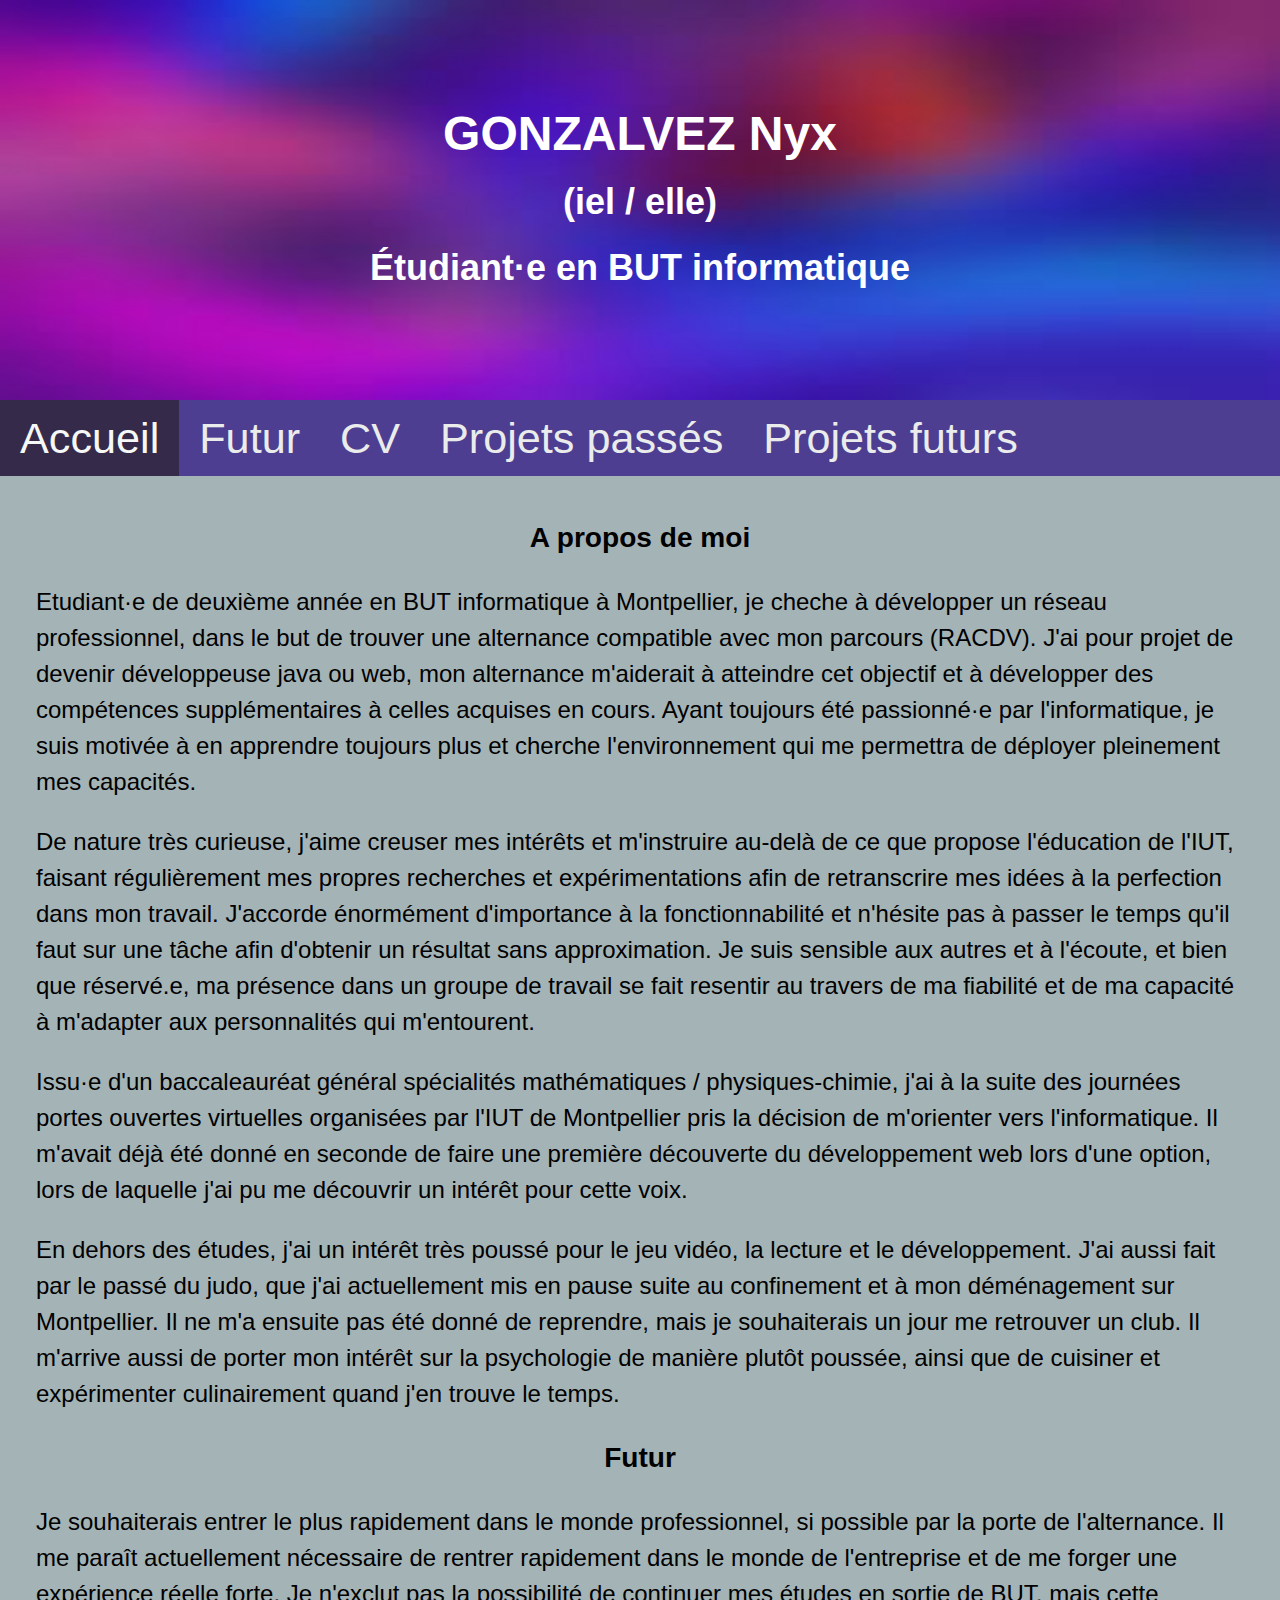
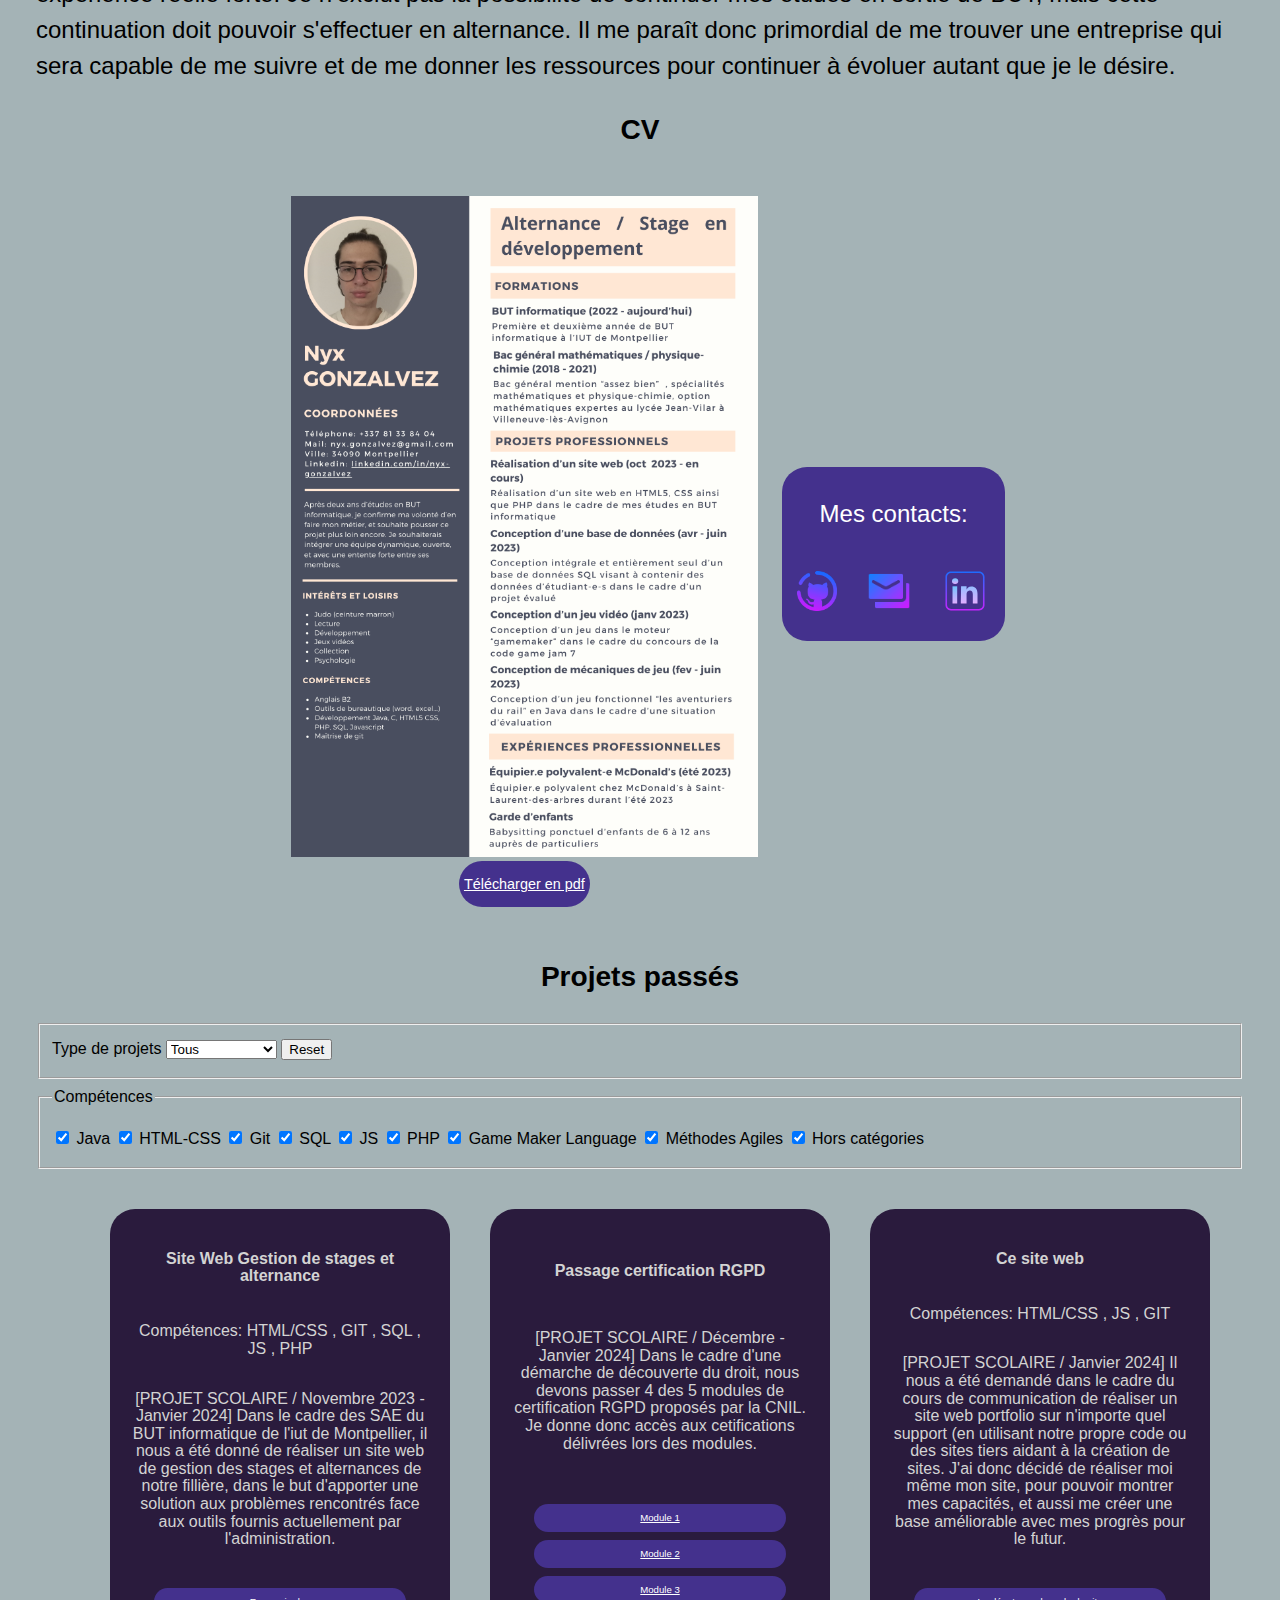
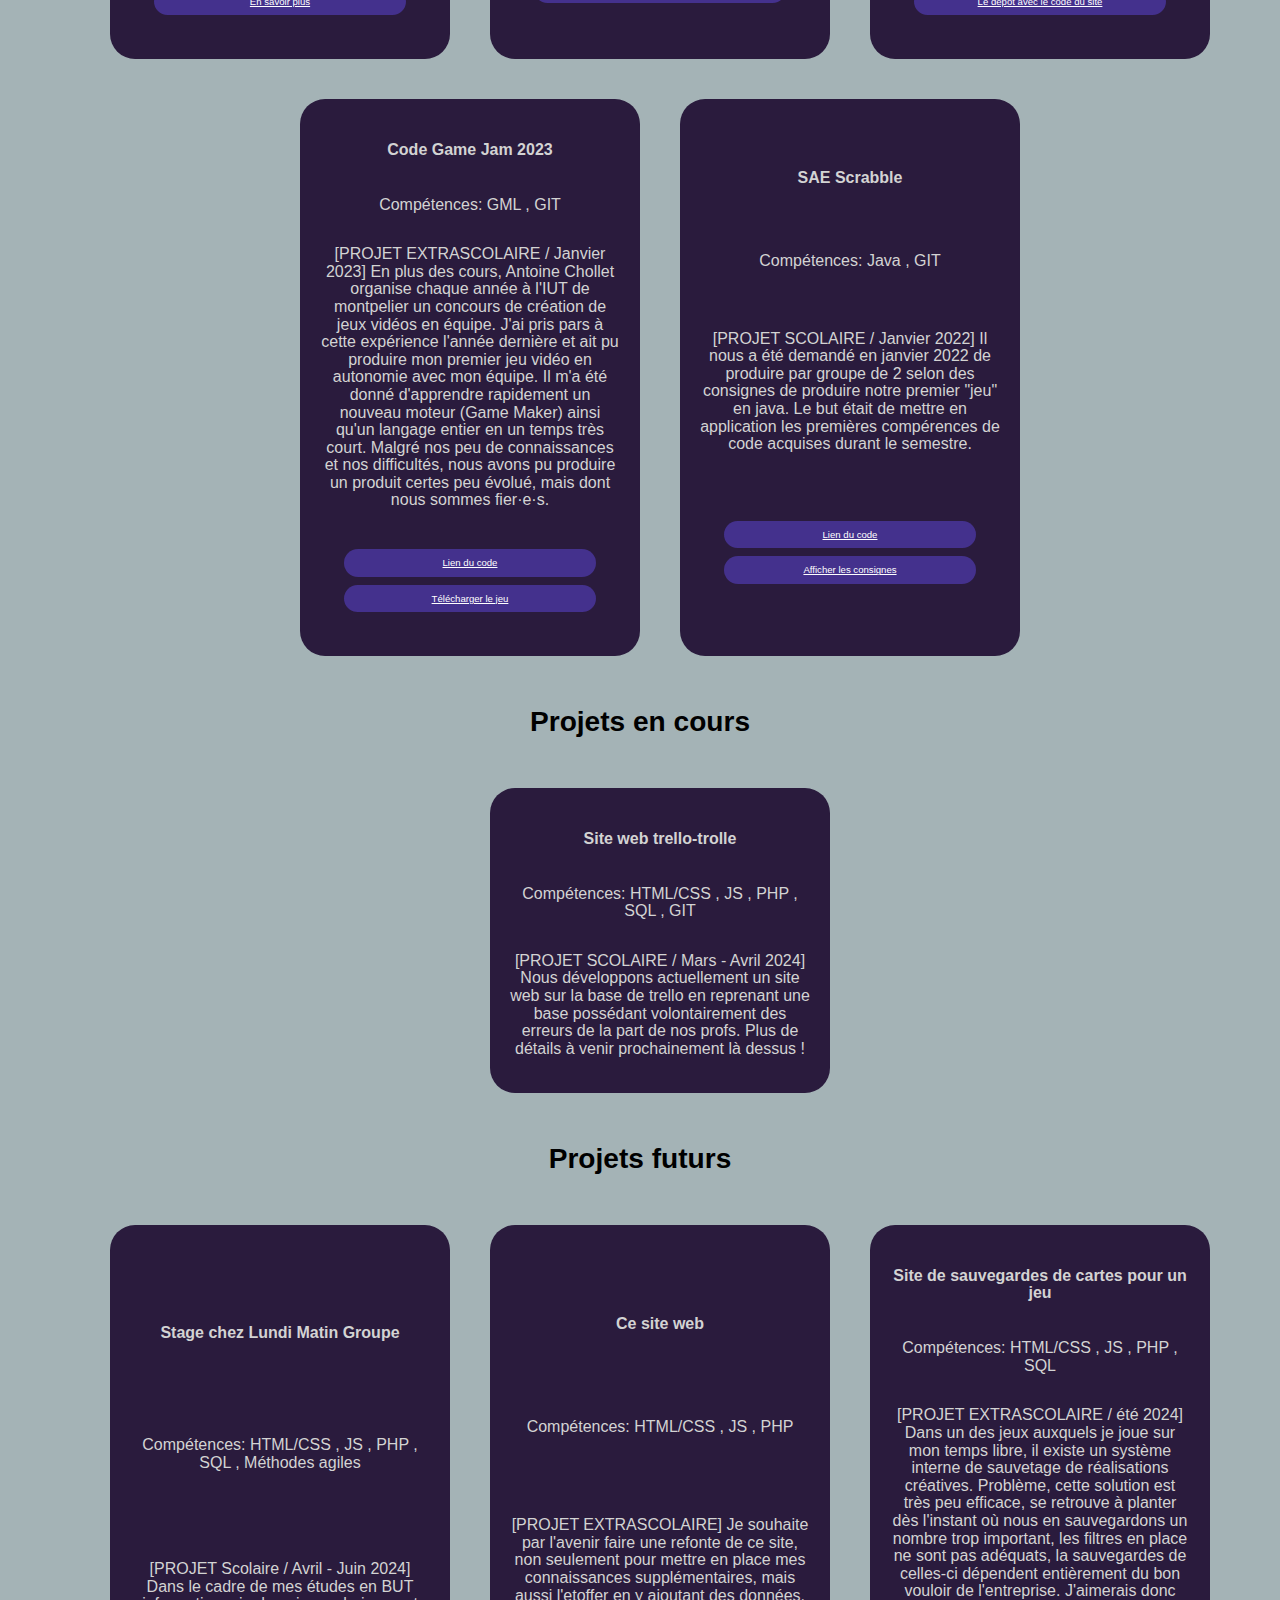
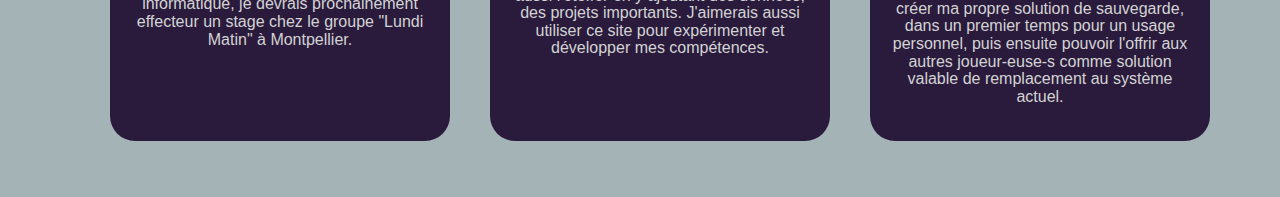
==== commit 193bc360: "feat: ajout page avec compétences" ====
--- a/index.html
+++ b/index.html
@@ -103,7 +103,7 @@
             <div class="cv-container">
                 <div class="cv">
                     <img src="ressources/img/CV-Nyx.png" alt="CV de Nyx GONZALVEZ">
-                    <a class="specialLink" href="ressources/pdf/cv-nyx.pdf" download>Télécharger en pdf</a>
+                    <a class="specialLink" href="ressources/pdf/cv-Nyx-Gonzalvez.pdf" download>Télécharger en pdf</a>
                 </div>
 
                 <div class="cv-aside">
@@ -166,6 +166,8 @@
                 <div class="projectContainer pScolaire pHTML-CSS pGit pSQL pJS pPHP pMA">
                     <h4>Site Web Gestion de stages et alternance</h4>
 
+                    <p class="pCompetence">Compétences: HTML/CSS , GIT , SQL , JS , PHP</p>
+
                     <p>
                         [PROJET SCOLAIRE / Novembre 2023 - Janvier 2024] Dans le cadre des SAE du BUT informatique de
                         l'iut de Montpellier, il nous a été donné de réaliser un site web de gestion des stages et
@@ -174,7 +176,7 @@
                     </p>
 
                     <div>
-                        <a class="specialLink" href="">En savoir plus</a>
+                        <a class="specialLink" href="projectStageAlternance.html">En savoir plus</a>
                     </div>
                 </div>
 
@@ -262,10 +264,39 @@
             </div>
         </div>
 
+        <div id="projetsEnCours">
+            <h3>Projets en cours</h3>
+
+            <div class="projectsContainer">
+                <div class="projectContainer">
+                    <h4>Site web trello-trolle</h4>
+
+                    <p class="pCompetence">Compétences: HTML/CSS , JS , PHP , SQL , GIT</p>
+
+                    <p>
+                        [PROJET SCOLAIRE / Mars - Avril 2024] Nous développons actuellement un site web sur la base de
+                        trello en reprenant une base possédant volontairement des erreurs de la part de nos profs. Plus
+                        de détails à venir prochainement là dessus !
+                    </p>
+                </div>
+            </div>
+        </div>
+
         <div id="projetsFuturs">
             <h3>Projets futurs</h3>
 
             <div class="projectsContainer">
+                <div class="projectContainer">
+                    <h4>Stage chez Lundi Matin Groupe</h4>
+
+                    <p class="pCompetence">Compétences: HTML/CSS , JS , PHP , SQL , Méthodes agiles</p>
+
+                    <p>
+                        [PROJET Scolaire / Avril - Juin 2024] Dans le cadre de mes études en BUT informatique, je
+                        devrais prochainement effecteur un stage chez le groupe "Lundi Matin" à Montpellier.
+                    </p>
+                </div>
+
                 <div class="projectContainer">
                     <h4>Ce site web</h4>
 
@@ -280,21 +311,21 @@
                 </div>
 
                 <div class="projectContainer">
-                    <h4>CGJ</h4>
-
-                    <p class="pCompetence">Compétences: Méthodes agiles , GIT , ?</p>
-
-                    <p>
-                        [PROJET EXTRASCOLAIRE / Janvier 2024] J'ai pu monter une équipe pour reparticiper au concours
-                        organisé par Antoine Chollet. Nous sommes impatient·e·s de tenter de produire un nouveau jeu.
-                        Nous n'avons pas encore décidé si nous le ferons dans le moteur unity ou GODOT, mais nous
-                        devrons dans tous les cas développer de nouvelles compétences que nous n'avons jamais eu
-                        l'occasion de travailler.
-                    </p>
-                </div>
-            </div>
-
-
+                    <h4>Site de sauvegardes de cartes pour un jeu</h4>
+
+                    <p class="pCompetence">Compétences: HTML/CSS , JS , PHP , SQL</p>
+
+                    <p>
+                        [PROJET EXTRASCOLAIRE / été 2024] Dans un des jeux auxquels je joue sur mon temps libre, il
+                        existe un système interne de sauvetage de réalisations créatives. Problème, cette solution est
+                        très peu efficace, se retrouve à planter dès l'instant où nous en sauvegardons un nombre trop
+                        important, les filtres en place ne sont pas adéquats, la sauvegardes de celles-ci dépendent
+                        entièrement du bon vouloir de l'entreprise. J'aimerais donc créer ma propre solution de
+                        sauvegarde, dans un premier temps pour un usage personnel, puis ensuite pouvoir l'offrir aux
+                        autres joueur-euse-s comme solution valable de remplacement au système actuel.
+                    </p>
+                </div>
+            </div>
         </div>
     </article>
 </main>
--- a/ressources/css/styles.css
+++ b/ressources/css/styles.css
@@ -170,6 +170,12 @@
     display: none;
 }
 
+.centerLink {
+    display: flex;
+    align-items: center;
+    justify-content: center;
+}
+
 @media (max-width: 1060px) {
     #navNonSmall {
         display: none;
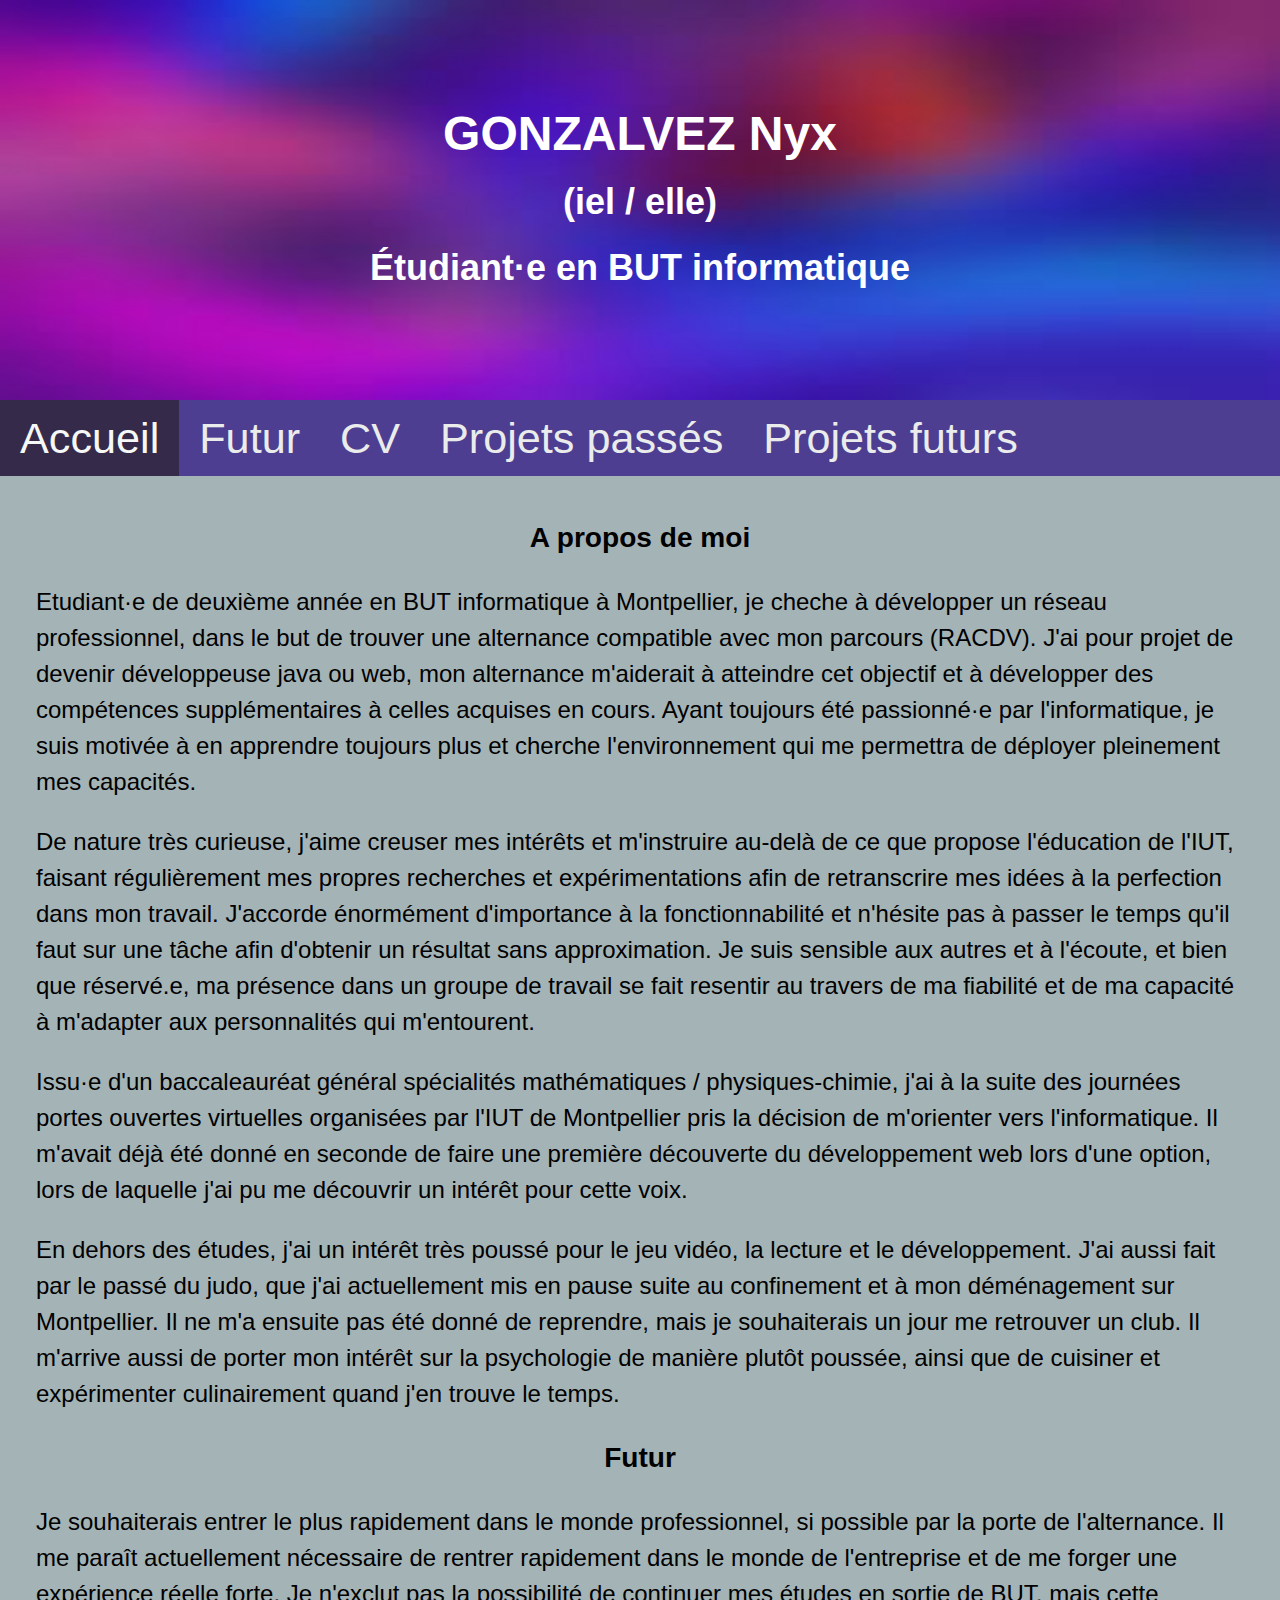
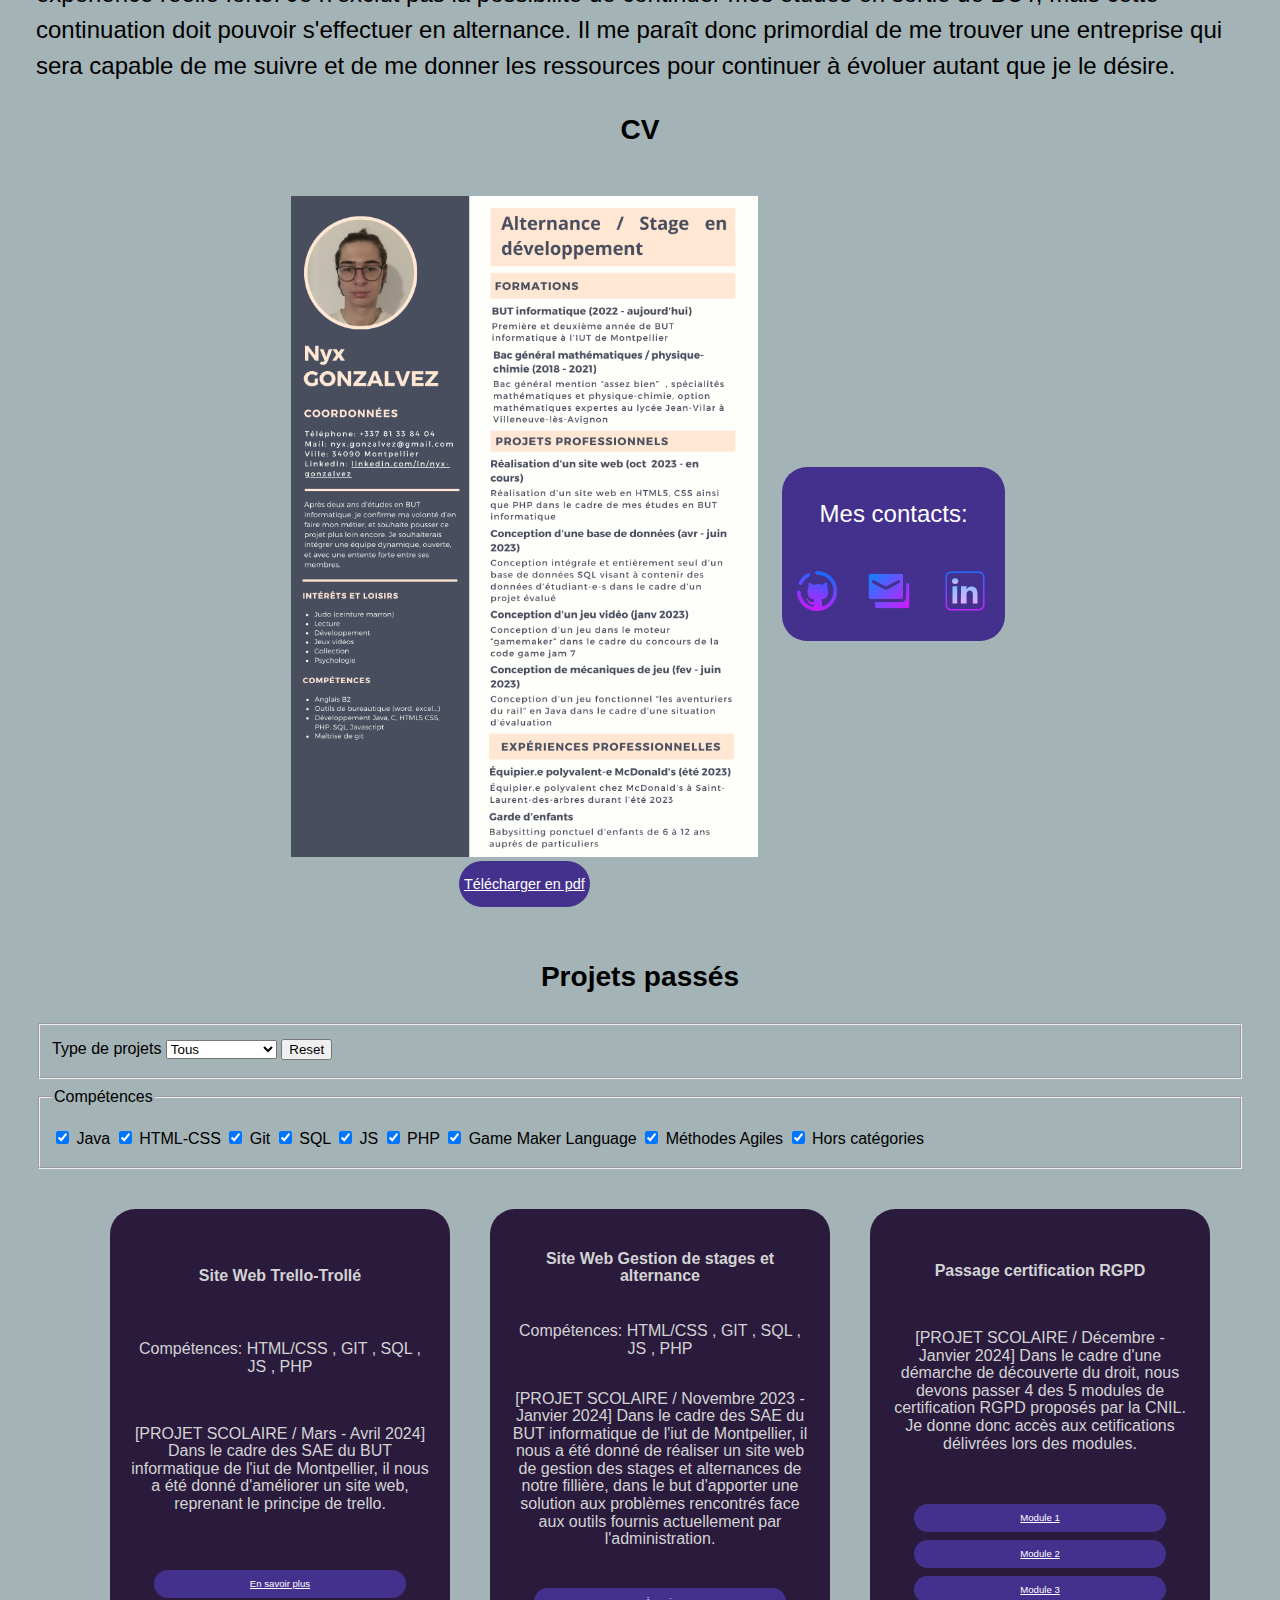
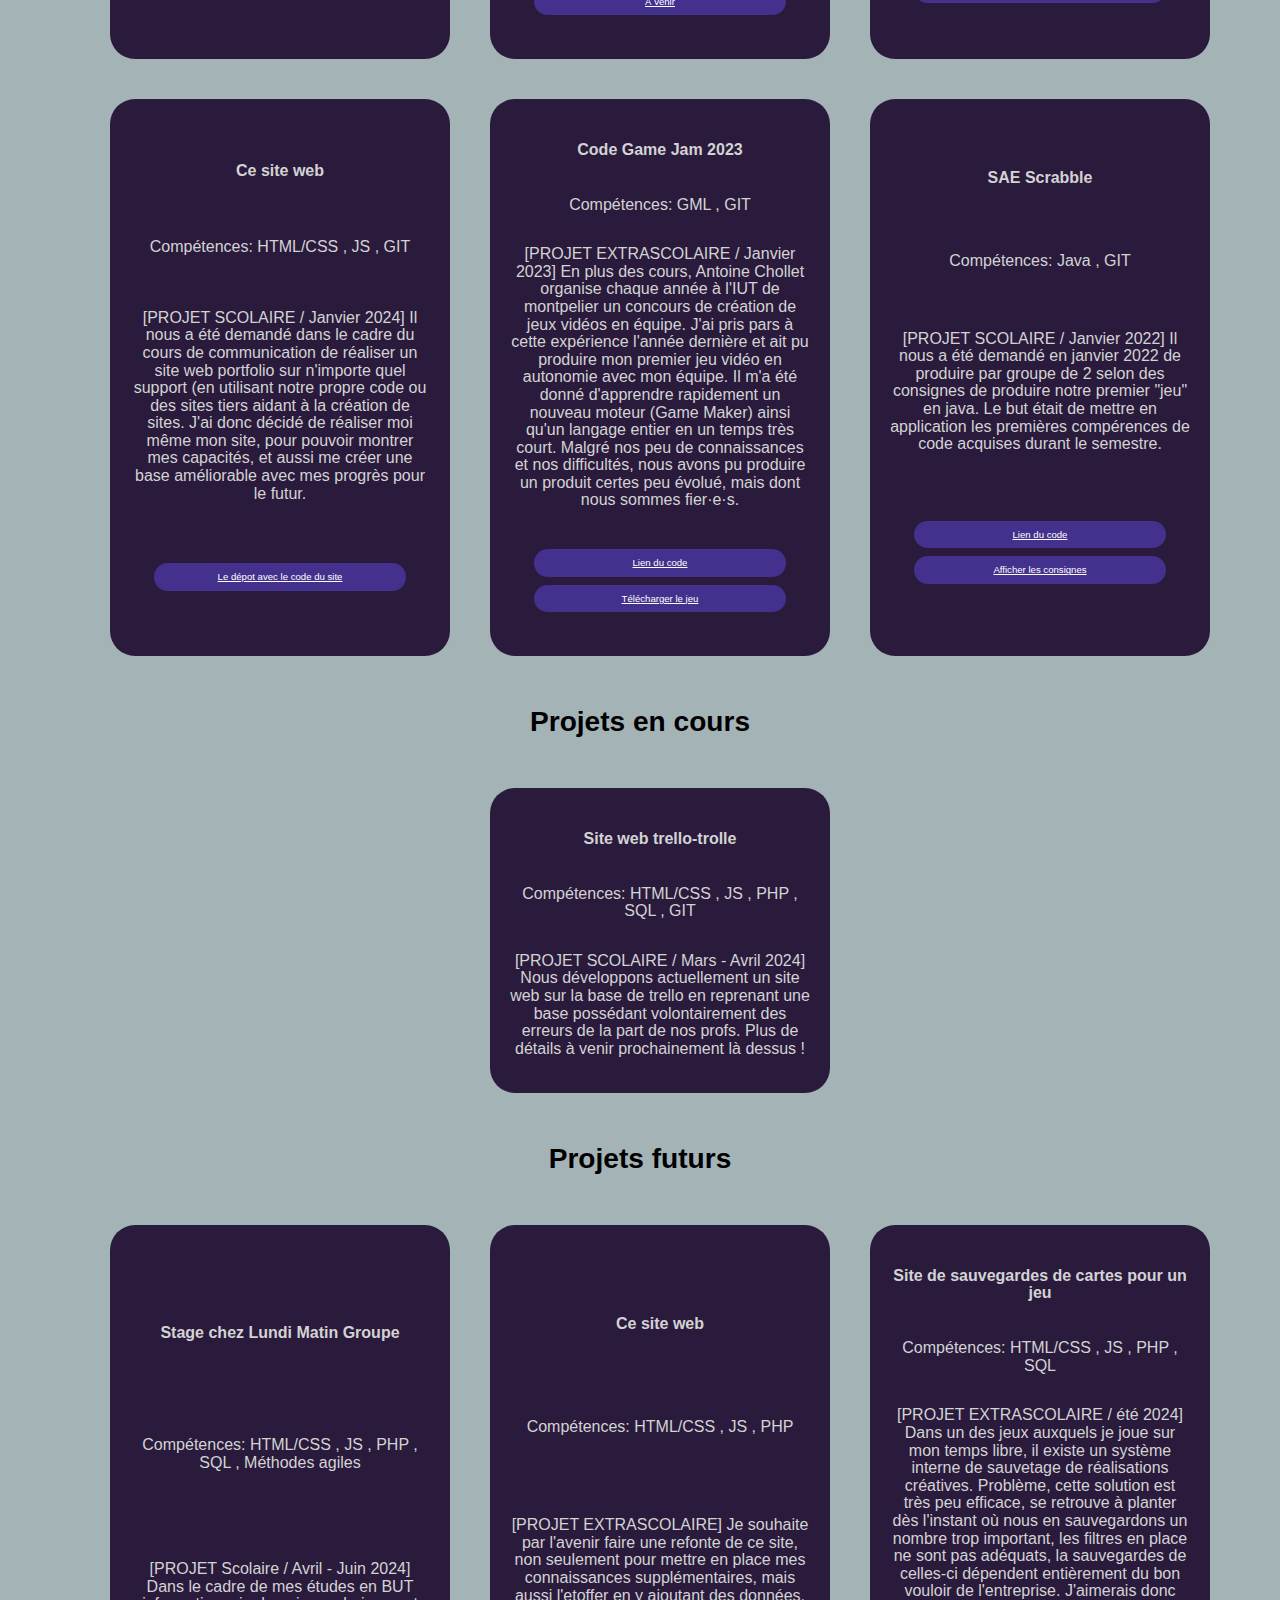
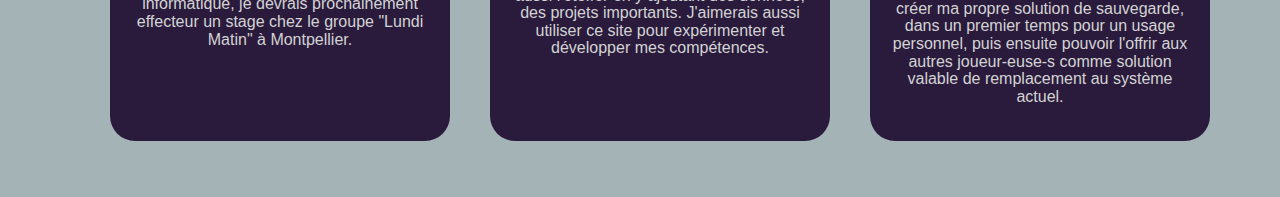
==== commit 61af5618: "feat: refonte pour correspondre en partie aux attentes" ====
--- a/index.html
+++ b/index.html
@@ -164,6 +164,20 @@
                 </div>
 
                 <div class="projectContainer pScolaire pHTML-CSS pGit pSQL pJS pPHP pMA">
+                    <h4>Site Web Trello-Trollé</h4>
+
+                    <p class="pCompetence">Compétences: HTML/CSS , GIT , SQL , JS , PHP</p>
+
+                    <p>
+                        [PROJET SCOLAIRE / Mars - Avril 2024] Dans le cadre des SAE du BUT informatique de l'iut de
+                        Montpellier, il nous a été donné d'améliorer un site web, reprenant le principe de trello.
+                    </p>
+
+                    <div>
+                        <a class="specialLink" href="projectTrello.html">En savoir plus</a>
+                    </div>
+                </div>
+                <div class="projectContainer pScolaire pHTML-CSS pGit pSQL pJS pPHP pMA">
                     <h4>Site Web Gestion de stages et alternance</h4>
 
                     <p class="pCompetence">Compétences: HTML/CSS , GIT , SQL , JS , PHP</p>
@@ -176,7 +190,7 @@
                     </p>
 
                     <div>
-                        <a class="specialLink" href="projectStageAlternance.html">En savoir plus</a>
+                        <a class="specialLink" href="">À venir</a>
                     </div>
                 </div>
 
